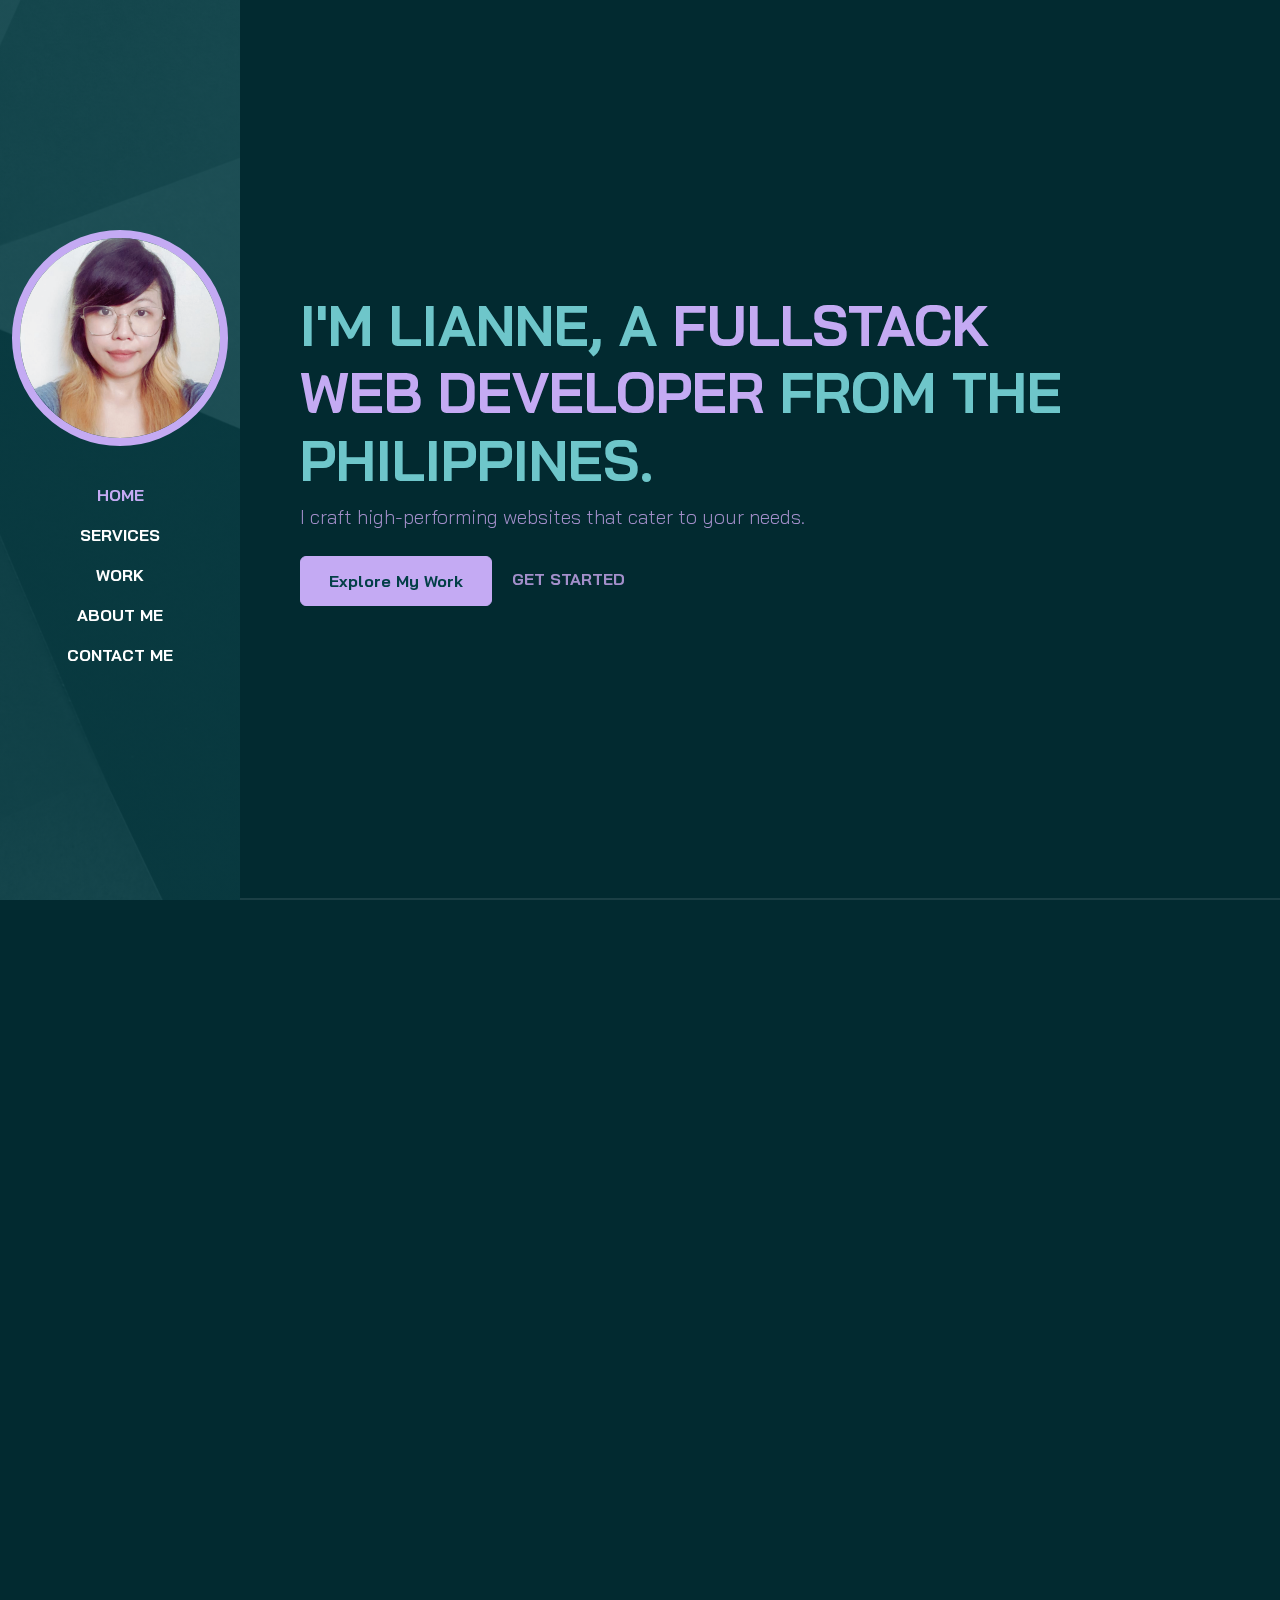
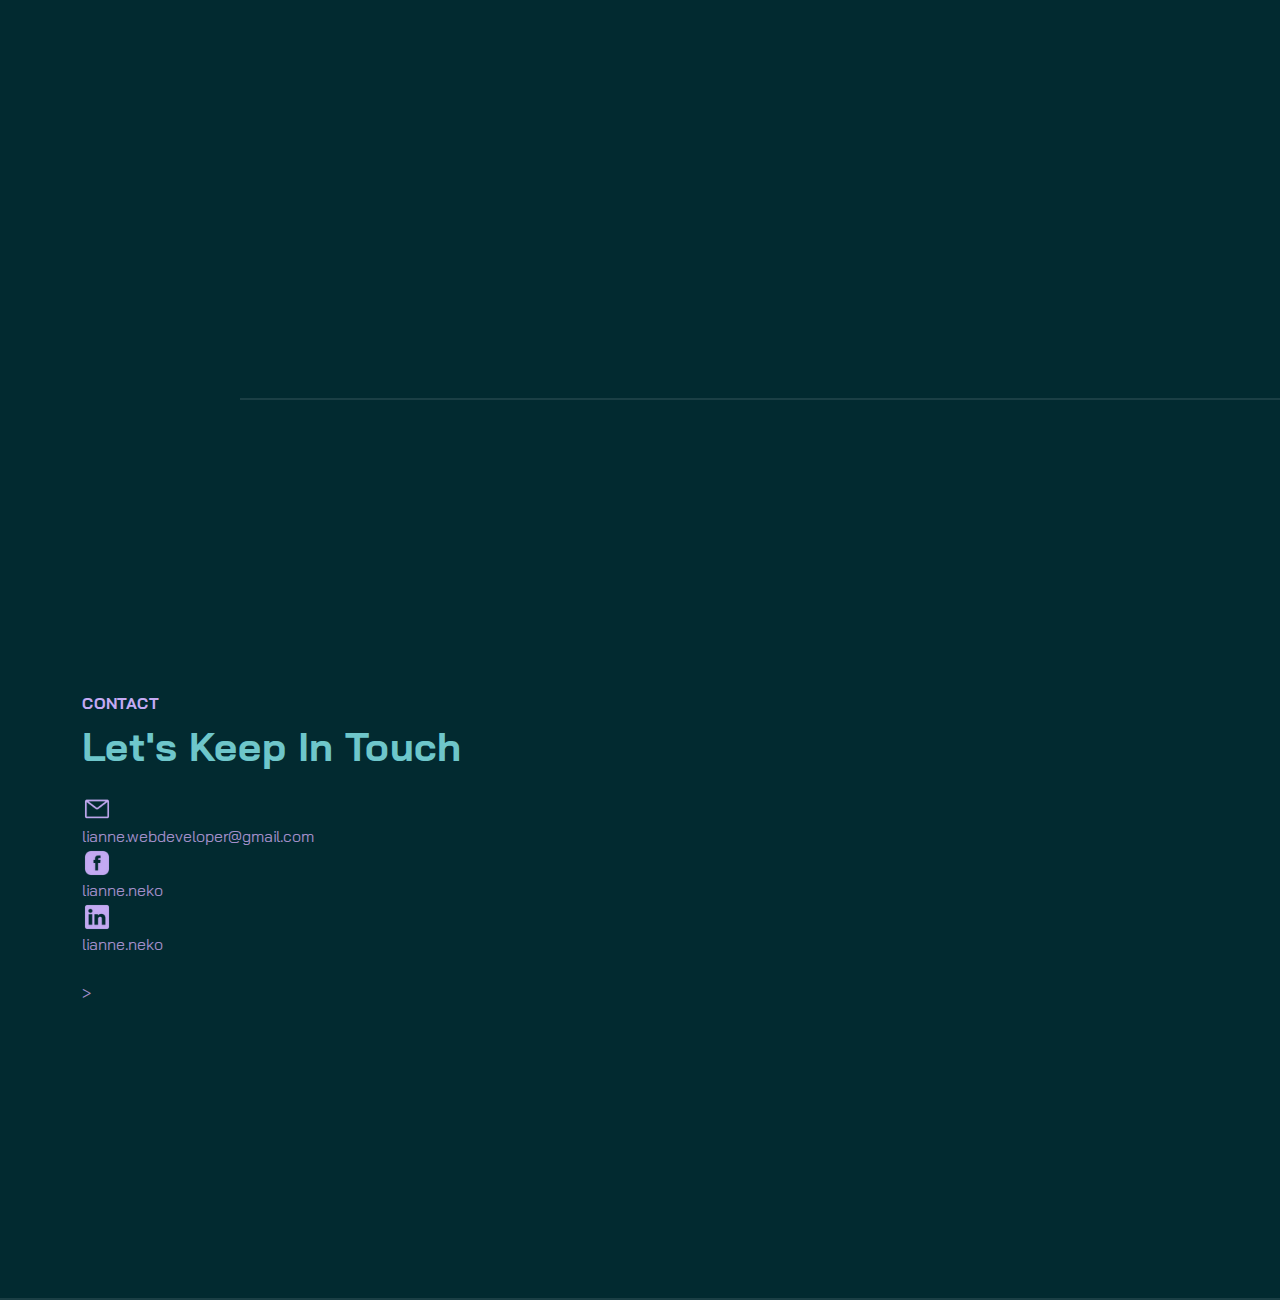
==== index.html @ a4b0ec3b "Contact Me Page" ====
<!DOCTYPE html>
<html lang="en">
<head>
    <meta charset="UTF-8">
    <meta http-equiv="X-UA-Compatible" content="IE=edge">
    <meta name="viewport" content="width=device-width, initial-scale=1.0">
    <title>Lianne - Full Stack Web Developer</title>
    <link rel="stylesheet" href="./assets/css/bootstrap.min.css">
    <link rel="stylesheet" href="./assets/css/aos.css">
    <link rel="stylesheet" href="./assets/css/line-awesome.min.css">
    <link rel="stylesheet" href="./assets/css/style.css">
</head>
<body data-bs-spy="scroll" data-bs-target=".navbar">
    
    <!-- NAVBAR -->
    <nav class="navbar navbar-expand-lg navbar-dark fixed-top">
        <div class="container flex-lg-column">
          <a class="navbar-brand mx-lg-auto mb-lg-4" href="#">
            <img src="./assets/images/logo.png" alt="Official logo" Width="250px" height="150px" class="d-block d-lg-none">
            <img src="./assets/images/lianne.png" class="d-none d-lg-block rounded-circle" alt="Lianne">
          </a>
          <button class="navbar-toggler" type="button" data-bs-toggle="collapse" data-bs-target="#navbarNav" aria-controls="navbarNav" aria-expanded="false" aria-label="Toggle navigation">
            <span class="navbar-toggler-icon"></span>
          </button>
          <div class="collapse navbar-collapse" id="navbarNav">
            <ul class="navbar-nav ms-auto flex-lg-column text-lg-center">
              <li class="nav-item">
                <a class="nav-link" href="#home">Home</a>
                </li>
              <li class="nav-item">
                <a class="nav-link" href="#services">Services</a>
                  </li>
              <li class="nav-item">
                <a class="nav-link" href="#work">Work</a>
                    </li>
              <li class="nav-item">
                <a class="nav-link" href="#about-me">About Me</a>
                    </li>
              <li class="nav-item">
                <a class="nav-link" href="#contact-me">Contact Me</a>
                      </li>
            </ul>
          </div>
        </div>
      </nav>
    <!-- //NAVBAR -->

    <!-- CONTENT WRAPPER -->
    <div id="content-wrapper">

      <!-- HOME -->
      <section id="home" class="full-height px-lg-5">
        <div class="container">
          <div class="row">
            <div class="col-lg-10">
                <h1 class="display-4 fw-bold" data-aos="fade-up">I'M LIANNE, A <span class="text-brand">FULLSTACK WEB DEVELOPER</span> FROM THE PHILIPPINES.</h1>
                <p class="lead mt-2 mb-4" data-aos="fade-up" data-aos-delay="300">I craft high-performing websites that cater to your needs.</p>
                <div data-aos="fade-up" data-aos-delay="600">
                  <a href="#work" class="btn btn-brand me-3">Explore My Work</a>
                <a href="#" class="link-custom">GET STARTED</a>
                </div>    
            </div>
          </div>
        </div>
      </section>
      <!-- //HOME -->

      <!-- SERVICES -->
      <section id="services" class="full-height px-lg-5">
        <div class="container">
          <div class="row pb-4" data-aos="fade-up">
            <div class="col-lg-8">
              <h6 class="text-brand">SERVICES</h6>
              <h1>Services That I Provide</h1>
            </div>
          </div>

          <div class="row gy-4">
              <div class="col-md-4" data-aos="fade-up">
                <div class="service p-4 bg-base rounded-4 shadow-effect">
                  <div class="iconbox rounded-4">
                    <i class="las la-pencil-ruler"></i>
                  </div>
                  <h5 class="mt-4 mb-2">Branding</h5>
                  <p>I help create a distinct and positive identity for your business to convert your target market to consumers.</p>
                  <a href="#" class="link-custom">Read More</a>
                </div>
              </div>

              <div class="col-md-4" data-aos="fade-up" data-aos-delay="300">
                <div class="service p-4 bg-base rounded-4 shadow-effect">
                  <div class="iconbox rounded-4">
                    <i class="las la-sitemap"></i>
                  </div>
                  <h5 class="mt-4 mb-2">Web Design</h5>
                  <p>I help create a distinct and positive identity for your business to convert your target market to consumers.</p>
                  <a href="#" class="link-custom">Read More</a>
                </div>
              </div>

              <div class="col-md-4" data-aos="fade-up" data-aos-delay="600">
                <div class="service p-4 bg-base rounded-4 shadow-effect">
                  <div class="iconbox rounded-4">
                    <i class="las la-laptop-code"></i>
                  </div>
                  <h5 class="mt-4 mb-2">Web Development</h5>
                  <p>I help create a distinct and positive identity for your business to convert your target market to consumers.</p>
                  <a href="#" class="link-custom">Read More</a>
                </div>
              </div>

          </div>

        </div>
      </section>
      <!-- //SERVICES -->

      <!-- WORK -->
      <section id="work" class="full-height px-lg-5">
        <div class="container">
            <div class="row pb-4" data-aos="fade-up">
              <div class="col-lg-8">
                <h6 class="text-brand">WORK</h6>
                <h1>Projects I've Worked On</h1>
              </div>
            </div>
            
            <div class="row gy-4">
              <div class="col-lg-6" data-aos="fade-up">
                <div class="card-custom rounded-4 bg-base shadow-effect">
                  <div class="card-custom-image rounded-4">
                    <img class="rounded-4 cafe-menu-page" src="./assets/images/project-1.png" alt="">
                  </div>
                  <div class="card-custom-content p-4">
                    <h4>Cafe Menu Page</h4>
                    <p>A simple and single page menu for a local cafe. This website is made using HTML and CSS.</p>
                    <a href="https://lianneneko.github.io/cafe-menu/" class="btn btn-brand me-3" target="_blank">Visit Website</a>
                  </div>
                </div>
              </div>
            </div>
        </div>
      </section>
      <!-- //WORK -->

      <!-- ABOUT ME -->
      <section id="about-me" class="full-height px-lg-5">
        <div class="container">
          <div class="row pb-4" data-aos="fade-up">
            <div class="col-lg-8">
              <h6 class="text-brand">ABOUT ME</h6>
              <h1 class="mb-4">What I Do</h1>
              <p class="lead mt-2 mb-4 what-i-do" data-aos="fade-up" data-aos-delay="300">Your website is the face of your business online. I am a creative designer and developer, who aims to work with businesses to give a lasting impression to their target consumers and create a worthwhile experience for their customers. I offer both design and development services so if you're looking for a developer to add to your team, I'd love to hear from you! </p>
              <div data-aos="fade-up" data-aos-delay="600">
              <a href="./assets/files/CV - Jillian Jannah Joie de Jiz.pdf" class="btn btn-brand me-3 mb-5" target="_blank">View My CV</a>
            </div>
            </div>
          </div>
        </div>
        </div>
      </section>
      <!-- //ABOUT ME -->

      <!-- CONTACT -->
      <section id="contact-me" class="full-height px-lg-5">
        <div class="container">
          <div class="row pb-4">
            <div class="col-lg-8">
              <h6 class="text-brand">CONTACT</h6>
              <h1 class="mb-4">Let's Keep In Touch</h1>
              <div>
              <img src="./assets/images/email-icon.png" class="contact-icon">
              <span>lianne.webdeveloper@gmail.com</span>
              </div>
              <div>
              <img src="./assets/images/facebook-icon.png" class="contact-icon">
              <span>lianne.neko</span>
              </div>
              <div>
              <img src="./assets/images/linkedin-icon.png" class="contact-icon">
              <span>lianne.neko</span>
              </div>
              </div>
          </div>>
              </section>
      <!-- //CONTACT -->

    <!-- //CONTENT WRAPPER -->

    <script src="./assets/js/bootstrap.bundle.min.js"></script>
    <script src="./assets/js/aos.js"></script>
    <script src="./assets/js/main.js"></script>
</body>
</html>
---- assets/css/line-awesome.min.css ----
.la,.lab,.lad,.lal,.lar,.las{-moz-osx-font-smoothing:grayscale;-webkit-font-smoothing:antialiased;display:inline-block;font-style:normal;font-variant:normal;text-rendering:auto;line-height:1}.la-lg{font-size:1.33333em;line-height:.75em;vertical-align:-.0667em}.la-xs{font-size:.75em}.la-sm{font-size:.875em}.la-1x{font-size:1em}.la-2x{font-size:2em}.la-3x{font-size:3em}.la-4x{font-size:4em}.la-5x{font-size:5em}.la-6x{font-size:6em}.la-7x{font-size:7em}.la-8x{font-size:8em}.la-9x{font-size:9em}.la-10x{font-size:10em}.la-fw{text-align:center;width:1.25em}.la-ul{list-style-type:none;margin-left:2.5em;padding-left:0}.la-ul>li{position:relative}.la-li{left:-2em;position:absolute;text-align:center;width:2em;line-height:inherit}.la-border{border:solid .08em #eee;border-radius:.1em;padding:.2em .25em .15em}.la-pull-left{float:left}.la-pull-right{float:right}.la.la-pull-left,.lab.la-pull-left,.lal.la-pull-left,.lar.la-pull-left,.las.la-pull-left{margin-right:.3em}.la.la-pull-right,.lab.la-pull-right,.lal.la-pull-right,.lar.la-pull-right,.las.la-pull-right{margin-left:.3em}.la-spin{-webkit-animation:la-spin 2s infinite linear;animation:la-spin 2s infinite linear}.la-pulse{-webkit-animation:la-spin 1s infinite steps(8);animation:la-spin 1s infinite steps(8)}@-webkit-keyframes la-spin{0%{-webkit-transform:rotate(0);transform:rotate(0)}100%{-webkit-transform:rotate(360deg);transform:rotate(360deg)}}@keyframes la-spin{0%{-webkit-transform:rotate(0);transform:rotate(0)}100%{-webkit-transform:rotate(360deg);transform:rotate(360deg)}}.la-rotate-90{-webkit-transform:rotate(90deg);transform:rotate(90deg)}.la-rotate-180{-webkit-transform:rotate(180deg);transform:rotate(180deg)}.la-rotate-270{-webkit-transform:rotate(270deg);transform:rotate(270deg)}.la-flip-horizontal{-webkit-transform:scale(-1,1);transform:scale(-1,1)}.la-flip-vertical{-webkit-transform:scale(1,-1);transform:scale(1,-1)}.la-flip-both,.la-flip-horizontal.la-flip-vertical{-webkit-transform:scale(-1,-1);transform:scale(-1,-1)}:root .la-flip-both,:root .la-flip-horizontal,:root .la-flip-vertical,:root .la-rotate-180,:root .la-rotate-270,:root .la-rotate-90{-webkit-filter:none;filter:none}.la-stack{display:inline-block;height:2em;line-height:2em;position:relative;vertical-align:middle;width:2.5em}.la-stack-1x,.la-stack-2x{left:0;position:absolute;text-align:center;width:100%}.la-stack-1x{line-height:inherit}.la-stack-2x{font-size:2em}.la-inverse{color:#fff}.la-500px:before{content:"\f26e"}.la-accessible-icon:before{content:"\f368"}.la-accusoft:before{content:"\f369"}.la-acquisitions-incorporated:before{content:"\f6af"}.la-ad:before{content:"\f641"}.la-address-book:before{content:"\f2b9"}.la-address-card:before{content:"\f2bb"}.la-adjust:before{content:"\f042"}.la-adn:before{content:"\f170"}.la-adobe:before{content:"\f778"}.la-adversal:before{content:"\f36a"}.la-affiliatetheme:before{content:"\f36b"}.la-air-freshener:before{content:"\f5d0"}.la-airbnb:before{content:"\f834"}.la-algolia:before{content:"\f36c"}.la-align-center:before{content:"\f037"}.la-align-justify:before{content:"\f039"}.la-align-left:before{content:"\f036"}.la-align-right:before{content:"\f038"}.la-alipay:before{content:"\f642"}.la-allergies:before{content:"\f461"}.la-amazon:before{content:"\f270"}.la-amazon-pay:before{content:"\f42c"}.la-ambulance:before{content:"\f0f9"}.la-american-sign-language-interpreting:before{content:"\f2a3"}.la-amilia:before{content:"\f36d"}.la-anchor:before{content:"\f13d"}.la-android:before{content:"\f17b"}.la-angellist:before{content:"\f209"}.la-angle-double-down:before{content:"\f103"}.la-angle-double-left:before{content:"\f100"}.la-angle-double-right:before{content:"\f101"}.la-angle-double-up:before{content:"\f102"}.la-angle-down:before{content:"\f107"}.la-angle-left:before{content:"\f104"}.la-angle-right:before{content:"\f105"}.la-angle-up:before{content:"\f106"}.la-angry:before{content:"\f556"}.la-angrycreative:before{content:"\f36e"}.la-angular:before{content:"\f420"}.la-ankh:before{content:"\f644"}.la-app-store:before{content:"\f36f"}.la-app-store-ios:before{content:"\f370"}.la-apper:before{content:"\f371"}.la-apple:before{content:"\f179"}.la-apple-alt:before{content:"\f5d1"}.la-apple-pay:before{content:"\f415"}.la-archive:before{content:"\f187"}.la-archway:before{content:"\f557"}.la-arrow-alt-circle-down:before{content:"\f358"}.la-arrow-alt-circle-left:before{content:"\f359"}.la-arrow-alt-circle-right:before{content:"\f35a"}.la-arrow-alt-circle-up:before{content:"\f35b"}.la-arrow-circle-down:before{content:"\f0ab"}.la-arrow-circle-left:before{content:"\f0a8"}.la-arrow-circle-right:before{content:"\f0a9"}.la-arrow-circle-up:before{content:"\f0aa"}.la-arrow-down:before{content:"\f063"}.la-arrow-left:before{content:"\f060"}.la-arrow-right:before{content:"\f061"}.la-arrow-up:before{content:"\f062"}.la-arrows-alt:before{content:"\f0b2"}.la-arrows-alt-h:before{content:"\f337"}.la-arrows-alt-v:before{content:"\f338"}.la-artstation:before{content:"\f77a"}.la-assistive-listening-systems:before{content:"\f2a2"}.la-asterisk:before{content:"\f069"}.la-asymmetrik:before{content:"\f372"}.la-at:before{content:"\f1fa"}.la-atlas:before{content:"\f558"}.la-atlassian:before{content:"\f77b"}.la-atom:before{content:"\f5d2"}.la-audible:before{content:"\f373"}.la-audio-description:before{content:"\f29e"}.la-autoprefixer:before{content:"\f41c"}.la-avianex:before{content:"\f374"}.la-aviato:before{content:"\f421"}.la-award:before{content:"\f559"}.la-aws:before{content:"\f375"}.la-baby:before{content:"\f77c"}.la-baby-carriage:before{content:"\f77d"}.la-backspace:before{content:"\f55a"}.la-backward:before{content:"\f04a"}.la-bacon:before{content:"\f7e5"}.la-balance-scale:before{content:"\f24e"}.la-balance-scale-left:before{content:"\f515"}.la-balance-scale-right:before{content:"\f516"}.la-ban:before{content:"\f05e"}.la-band-aid:before{content:"\f462"}.la-bandcamp:before{content:"\f2d5"}.la-barcode:before{content:"\f02a"}.la-bars:before{content:"\f0c9"}.la-baseball-ball:before{content:"\f433"}.la-basketball-ball:before{content:"\f434"}.la-bath:before{content:"\f2cd"}.la-battery-empty:before{content:"\f244"}.la-battery-full:before{content:"\f240"}.la-battery-half:before{content:"\f242"}.la-battery-quarter:before{content:"\f243"}.la-battery-three-quarters:before{content:"\f241"}.la-battle-net:before{content:"\f835"}.la-bed:before{content:"\f236"}.la-beer:before{content:"\f0fc"}.la-behance:before{content:"\f1b4"}.la-behance-square:before{content:"\f1b5"}.la-bell:before{content:"\f0f3"}.la-bell-slash:before{content:"\f1f6"}.la-bezier-curve:before{content:"\f55b"}.la-bible:before{content:"\f647"}.la-bicycle:before{content:"\f206"}.la-biking:before{content:"\f84a"}.la-bimobject:before{content:"\f378"}.la-binoculars:before{content:"\f1e5"}.la-biohazard:before{content:"\f780"}.la-birthday-cake:before{content:"\f1fd"}.la-bitbucket:before{content:"\f171"}.la-bitcoin:before{content:"\f379"}.la-bity:before{content:"\f37a"}.la-black-tie:before{content:"\f27e"}.la-blackberry:before{content:"\f37b"}.la-blender:before{content:"\f517"}.la-blender-phone:before{content:"\f6b6"}.la-blind:before{content:"\f29d"}.la-blog:before{content:"\f781"}.la-blogger:before{content:"\f37c"}.la-blogger-b:before{content:"\f37d"}.la-bluetooth:before{content:"\f293"}.la-bluetooth-b:before{content:"\f294"}.la-bold:before{content:"\f032"}.la-bolt:before{content:"\f0e7"}.la-bomb:before{content:"\f1e2"}.la-bone:before{content:"\f5d7"}.la-bong:before{content:"\f55c"}.la-book:before{content:"\f02d"}.la-book-dead:before{content:"\f6b7"}.la-book-medical:before{content:"\f7e6"}.la-book-open:before{content:"\f518"}.la-book-reader:before{content:"\f5da"}.la-bookmark:before{content:"\f02e"}.la-bootstrap:before{content:"\f836"}.la-border-all:before{content:"\f84c"}.la-border-none:before{content:"\f850"}.la-border-style:before{content:"\f853"}.la-bowling-ball:before{content:"\f436"}.la-box:before{content:"\f466"}.la-box-open:before{content:"\f49e"}.la-boxes:before{content:"\f468"}.la-braille:before{content:"\f2a1"}.la-brain:before{content:"\f5dc"}.la-bread-slice:before{content:"\f7ec"}.la-briefcase:before{content:"\f0b1"}.la-briefcase-medical:before{content:"\f469"}.la-broadcast-tower:before{content:"\f519"}.la-broom:before{content:"\f51a"}.la-brush:before{content:"\f55d"}.la-btc:before{content:"\f15a"}.la-buffer:before{content:"\f837"}.la-bug:before{content:"\f188"}.la-building:before{content:"\f1ad"}.la-bullhorn:before{content:"\f0a1"}.la-bullseye:before{content:"\f140"}.la-burn:before{content:"\f46a"}.la-buromobelexperte:before{content:"\f37f"}.la-bus:before{content:"\f207"}.la-bus-alt:before{content:"\f55e"}.la-business-time:before{content:"\f64a"}.la-buy-n-large:before{content:"\f8a6"}.la-buysellads:before{content:"\f20d"}.la-calculator:before{content:"\f1ec"}.la-calendar:before{content:"\f133"}.la-calendar-alt:before{content:"\f073"}.la-calendar-check:before{content:"\f274"}.la-calendar-day:before{content:"\f783"}.la-calendar-minus:before{content:"\f272"}.la-calendar-plus:before{content:"\f271"}.la-calendar-times:before{content:"\f273"}.la-calendar-week:before{content:"\f784"}.la-camera:before{content:"\f030"}.la-camera-retro:before{content:"\f083"}.la-campground:before{content:"\f6bb"}.la-canadian-maple-leaf:before{content:"\f785"}.la-candy-cane:before{content:"\f786"}.la-cannabis:before{content:"\f55f"}.la-capsules:before{content:"\f46b"}.la-car:before{content:"\f1b9"}.la-car-alt:before{content:"\f5de"}.la-car-battery:before{content:"\f5df"}.la-car-crash:before{content:"\f5e1"}.la-car-side:before{content:"\f5e4"}.la-caret-down:before{content:"\f0d7"}.la-caret-left:before{content:"\f0d9"}.la-caret-right:before{content:"\f0da"}.la-caret-square-down:before{content:"\f150"}.la-caret-square-left:before{content:"\f191"}.la-caret-square-right:before{content:"\f152"}.la-caret-square-up:before{content:"\f151"}.la-caret-up:before{content:"\f0d8"}.la-carrot:before{content:"\f787"}.la-cart-arrow-down:before{content:"\f218"}.la-cart-plus:before{content:"\f217"}.la-cash-register:before{content:"\f788"}.la-cat:before{content:"\f6be"}.la-cc-amazon-pay:before{content:"\f42d"}.la-cc-amex:before{content:"\f1f3"}.la-cc-apple-pay:before{content:"\f416"}.la-cc-diners-club:before{content:"\f24c"}.la-cc-discover:before{content:"\f1f2"}.la-cc-jcb:before{content:"\f24b"}.la-cc-mastercard:before{content:"\f1f1"}.la-cc-paypal:before{content:"\f1f4"}.la-cc-stripe:before{content:"\f1f5"}.la-cc-visa:before{content:"\f1f0"}.la-centercode:before{content:"\f380"}.la-centos:before{content:"\f789"}.la-certificate:before{content:"\f0a3"}.la-chair:before{content:"\f6c0"}.la-chalkboard:before{content:"\f51b"}.la-chalkboard-teacher:before{content:"\f51c"}.la-charging-station:before{content:"\f5e7"}.la-chart-area:before{content:"\f1fe"}.la-chart-bar:before{content:"\f080"}.la-chart-line:before{content:"\f201"}.la-chart-pie:before{content:"\f200"}.la-check:before{content:"\f00c"}.la-check-circle:before{content:"\f058"}.la-check-double:before{content:"\f560"}.la-check-square:before{content:"\f14a"}.la-cheese:before{content:"\f7ef"}.la-chess:before{content:"\f439"}.la-chess-bishop:before{content:"\f43a"}.la-chess-board:before{content:"\f43c"}.la-chess-king:before{content:"\f43f"}.la-chess-knight:before{content:"\f441"}.la-chess-pawn:before{content:"\f443"}.la-chess-queen:before{content:"\f445"}.la-chess-rook:before{content:"\f447"}.la-chevron-circle-down:before{content:"\f13a"}.la-chevron-circle-left:before{content:"\f137"}.la-chevron-circle-right:before{content:"\f138"}.la-chevron-circle-up:before{content:"\f139"}.la-chevron-down:before{content:"\f078"}.la-chevron-left:before{content:"\f053"}.la-chevron-right:before{content:"\f054"}.la-chevron-up:before{content:"\f077"}.la-child:before{content:"\f1ae"}.la-chrome:before{content:"\f268"}.la-chromecast:before{content:"\f838"}.la-church:before{content:"\f51d"}.la-circle:before{content:"\f111"}.la-circle-notch:before{content:"\f1ce"}.la-city:before{content:"\f64f"}.la-clinic-medical:before{content:"\f7f2"}.la-clipboard:before{content:"\f328"}.la-clipboard-check:before{content:"\f46c"}.la-clipboard-list:before{content:"\f46d"}.la-clock:before{content:"\f017"}.la-clone:before{content:"\f24d"}.la-closed-captioning:before{content:"\f20a"}.la-cloud:before{content:"\f0c2"}.la-cloud-download-alt:before{content:"\f381"}.la-cloud-meatball:before{content:"\f73b"}.la-cloud-moon:before{content:"\f6c3"}.la-cloud-moon-rain:before{content:"\f73c"}.la-cloud-rain:before{content:"\f73d"}.la-cloud-showers-heavy:before{content:"\f740"}.la-cloud-sun:before{content:"\f6c4"}.la-cloud-sun-rain:before{content:"\f743"}.la-cloud-upload-alt:before{content:"\f382"}.la-cloudscale:before{content:"\f383"}.la-cloudsmith:before{content:"\f384"}.la-cloudversify:before{content:"\f385"}.la-cocktail:before{content:"\f561"}.la-code:before{content:"\f121"}.la-code-branch:before{content:"\f126"}.la-codepen:before{content:"\f1cb"}.la-codiepie:before{content:"\f284"}.la-coffee:before{content:"\f0f4"}.la-cog:before{content:"\f013"}.la-cogs:before{content:"\f085"}.la-coins:before{content:"\f51e"}.la-columns:before{content:"\f0db"}.la-comment:before{content:"\f075"}.la-comment-alt:before{content:"\f27a"}.la-comment-dollar:before{content:"\f651"}.la-comment-dots:before{content:"\f4ad"}.la-comment-medical:before{content:"\f7f5"}.la-comment-slash:before{content:"\f4b3"}.la-comments:before{content:"\f086"}.la-comments-dollar:before{content:"\f653"}.la-compact-disc:before{content:"\f51f"}.la-compass:before{content:"\f14e"}.la-compress:before{content:"\f066"}.la-compress-arrows-alt:before{content:"\f78c"}.la-concierge-bell:before{content:"\f562"}.la-confluence:before{content:"\f78d"}.la-connectdevelop:before{content:"\f20e"}.la-contao:before{content:"\f26d"}.la-cookie:before{content:"\f563"}.la-cookie-bite:before{content:"\f564"}.la-copy:before{content:"\f0c5"}.la-copyright:before{content:"\f1f9"}.la-cotton-bureau:before{content:"\f89e"}.la-couch:before{content:"\f4b8"}.la-cpanel:before{content:"\f388"}.la-creative-commons:before{content:"\f25e"}.la-creative-commons-by:before{content:"\f4e7"}.la-creative-commons-nc:before{content:"\f4e8"}.la-creative-commons-nc-eu:before{content:"\f4e9"}.la-creative-commons-nc-jp:before{content:"\f4ea"}.la-creative-commons-nd:before{content:"\f4eb"}.la-creative-commons-pd:before{content:"\f4ec"}.la-creative-commons-pd-alt:before{content:"\f4ed"}.la-creative-commons-remix:before{content:"\f4ee"}.la-creative-commons-sa:before{content:"\f4ef"}.la-creative-commons-sampling:before{content:"\f4f0"}.la-creative-commons-sampling-plus:before{content:"\f4f1"}.la-creative-commons-share:before{content:"\f4f2"}.la-creative-commons-zero:before{content:"\f4f3"}.la-credit-card:before{content:"\f09d"}.la-critical-role:before{content:"\f6c9"}.la-crop:before{content:"\f125"}.la-crop-alt:before{content:"\f565"}.la-cross:before{content:"\f654"}.la-crosshairs:before{content:"\f05b"}.la-crow:before{content:"\f520"}.la-crown:before{content:"\f521"}.la-crutch:before{content:"\f7f7"}.la-css3:before{content:"\f13c"}.la-css3-alt:before{content:"\f38b"}.la-cube:before{content:"\f1b2"}.la-cubes:before{content:"\f1b3"}.la-cut:before{content:"\f0c4"}.la-cuttlefish:before{content:"\f38c"}.la-d-and-d:before{content:"\f38d"}.la-d-and-d-beyond:before{content:"\f6ca"}.la-dashcube:before{content:"\f210"}.la-database:before{content:"\f1c0"}.la-deaf:before{content:"\f2a4"}.la-delicious:before{content:"\f1a5"}.la-democrat:before{content:"\f747"}.la-deploydog:before{content:"\f38e"}.la-deskpro:before{content:"\f38f"}.la-desktop:before{content:"\f108"}.la-dev:before{content:"\f6cc"}.la-deviantart:before{content:"\f1bd"}.la-dharmachakra:before{content:"\f655"}.la-dhl:before{content:"\f790"}.la-diagnoses:before{content:"\f470"}.la-diaspora:before{content:"\f791"}.la-dice:before{content:"\f522"}.la-dice-d20:before{content:"\f6cf"}.la-dice-d6:before{content:"\f6d1"}.la-dice-five:before{content:"\f523"}.la-dice-four:before{content:"\f524"}.la-dice-one:before{content:"\f525"}.la-dice-six:before{content:"\f526"}.la-dice-three:before{content:"\f527"}.la-dice-two:before{content:"\f528"}.la-digg:before{content:"\f1a6"}.la-digital-ocean:before{content:"\f391"}.la-digital-tachograph:before{content:"\f566"}.la-directions:before{content:"\f5eb"}.la-discord:before{content:"\f392"}.la-discourse:before{content:"\f393"}.la-divide:before{content:"\f529"}.la-dizzy:before{content:"\f567"}.la-dna:before{content:"\f471"}.la-dochub:before{content:"\f394"}.la-docker:before{content:"\f395"}.la-dog:before{content:"\f6d3"}.la-dollar-sign:before{content:"\f155"}.la-dolly:before{content:"\f472"}.la-dolly-flatbed:before{content:"\f474"}.la-donate:before{content:"\f4b9"}.la-door-closed:before{content:"\f52a"}.la-door-open:before{content:"\f52b"}.la-dot-circle:before{content:"\f192"}.la-dove:before{content:"\f4ba"}.la-download:before{content:"\f019"}.la-draft2digital:before{content:"\f396"}.la-drafting-compass:before{content:"\f568"}.la-dragon:before{content:"\f6d5"}.la-draw-polygon:before{content:"\f5ee"}.la-dribbble:before{content:"\f17d"}.la-dribbble-square:before{content:"\f397"}.la-dropbox:before{content:"\f16b"}.la-drum:before{content:"\f569"}.la-drum-steelpan:before{content:"\f56a"}.la-drumstick-bite:before{content:"\f6d7"}.la-drupal:before{content:"\f1a9"}.la-dumbbell:before{content:"\f44b"}.la-dumpster:before{content:"\f793"}.la-dumpster-fire:before{content:"\f794"}.la-dungeon:before{content:"\f6d9"}.la-dyalog:before{content:"\f399"}.la-earlybirds:before{content:"\f39a"}.la-ebay:before{content:"\f4f4"}.la-edge:before{content:"\f282"}.la-edit:before{content:"\f044"}.la-egg:before{content:"\f7fb"}.la-eject:before{content:"\f052"}.la-elementor:before{content:"\f430"}.la-ellipsis-h:before{content:"\f141"}.la-ellipsis-v:before{content:"\f142"}.la-ello:before{content:"\f5f1"}.la-ember:before{content:"\f423"}.la-empire:before{content:"\f1d1"}.la-envelope:before{content:"\f0e0"}.la-envelope-open:before{content:"\f2b6"}.la-envelope-open-text:before{content:"\f658"}.la-envelope-square:before{content:"\f199"}.la-envira:before{content:"\f299"}.la-equals:before{content:"\f52c"}.la-eraser:before{content:"\f12d"}.la-erlang:before{content:"\f39d"}.la-ethereum:before{content:"\f42e"}.la-ethernet:before{content:"\f796"}.la-etsy:before{content:"\f2d7"}.la-euro-sign:before{content:"\f153"}.la-evernote:before{content:"\f839"}.la-exchange-alt:before{content:"\f362"}.la-exclamation:before{content:"\f12a"}.la-exclamation-circle:before{content:"\f06a"}.la-exclamation-triangle:before{content:"\f071"}.la-expand:before{content:"\f065"}.la-expand-arrows-alt:before{content:"\f31e"}.la-expeditedssl:before{content:"\f23e"}.la-external-link-alt:before{content:"\f35d"}.la-external-link-square-alt:before{content:"\f360"}.la-eye:before{content:"\f06e"}.la-eye-dropper:before{content:"\f1fb"}.la-eye-slash:before{content:"\f070"}.la-facebook:before{content:"\f09a"}.la-facebook-f:before{content:"\f39e"}.la-facebook-messenger:before{content:"\f39f"}.la-facebook-square:before{content:"\f082"}.la-fan:before{content:"\f863"}.la-fantasy-flight-games:before{content:"\f6dc"}.la-fast-backward:before{content:"\f049"}.la-fast-forward:before{content:"\f050"}.la-fax:before{content:"\f1ac"}.la-feather:before{content:"\f52d"}.la-feather-alt:before{content:"\f56b"}.la-fedex:before{content:"\f797"}.la-fedora:before{content:"\f798"}.la-female:before{content:"\f182"}.la-fighter-jet:before{content:"\f0fb"}.la-figma:before{content:"\f799"}.la-file:before{content:"\f15b"}.la-file-alt:before{content:"\f15c"}.la-file-archive:before{content:"\f1c6"}.la-file-audio:before{content:"\f1c7"}.la-file-code:before{content:"\f1c9"}.la-file-contract:before{content:"\f56c"}.la-file-csv:before{content:"\f6dd"}.la-file-download:before{content:"\f56d"}.la-file-excel:before{content:"\f1c3"}.la-file-export:before{content:"\f56e"}.la-file-image:before{content:"\f1c5"}.la-file-import:before{content:"\f56f"}.la-file-invoice:before{content:"\f570"}.la-file-invoice-dollar:before{content:"\f571"}.la-file-medical:before{content:"\f477"}.la-file-medical-alt:before{content:"\f478"}.la-file-pdf:before{content:"\f1c1"}.la-file-powerpoint:before{content:"\f1c4"}.la-file-prescription:before{content:"\f572"}.la-file-signature:before{content:"\f573"}.la-file-upload:before{content:"\f574"}.la-file-video:before{content:"\f1c8"}.la-file-word:before{content:"\f1c2"}.la-fill:before{content:"\f575"}.la-fill-drip:before{content:"\f576"}.la-film:before{content:"\f008"}.la-filter:before{content:"\f0b0"}.la-fingerprint:before{content:"\f577"}.la-fire:before{content:"\f06d"}.la-fire-alt:before{content:"\f7e4"}.la-fire-extinguisher:before{content:"\f134"}.la-firefox:before{content:"\f269"}.la-first-aid:before{content:"\f479"}.la-first-order:before{content:"\f2b0"}.la-first-order-alt:before{content:"\f50a"}.la-firstdraft:before{content:"\f3a1"}.la-fish:before{content:"\f578"}.la-fist-raised:before{content:"\f6de"}.la-flag:before{content:"\f024"}.la-flag-checkered:before{content:"\f11e"}.la-flag-usa:before{content:"\f74d"}.la-flask:before{content:"\f0c3"}.la-flickr:before{content:"\f16e"}.la-flipboard:before{content:"\f44d"}.la-flushed:before{content:"\f579"}.la-fly:before{content:"\f417"}.la-folder:before{content:"\f07b"}.la-folder-minus:before{content:"\f65d"}.la-folder-open:before{content:"\f07c"}.la-folder-plus:before{content:"\f65e"}.la-font:before{content:"\f031"}.la-font-awesome:before{content:"\f2b4"}.la-font-awesome-alt:before{content:"\f35c"}.la-font-awesome-flag:before{content:"\f425"}.la-font-awesome-logo-full:before{content:"\f4e6"}.la-fonticons:before{content:"\f280"}.la-fonticons-fi:before{content:"\f3a2"}.la-football-ball:before{content:"\f44e"}.la-fort-awesome:before{content:"\f286"}.la-fort-awesome-alt:before{content:"\f3a3"}.la-forumbee:before{content:"\f211"}.la-forward:before{content:"\f04e"}.la-foursquare:before{content:"\f180"}.la-free-code-camp:before{content:"\f2c5"}.la-freebsd:before{content:"\f3a4"}.la-frog:before{content:"\f52e"}.la-frown:before{content:"\f119"}.la-frown-open:before{content:"\f57a"}.la-fulcrum:before{content:"\f50b"}.la-funnel-dollar:before{content:"\f662"}.la-futbol:before{content:"\f1e3"}.la-galactic-republic:before{content:"\f50c"}.la-galactic-senate:before{content:"\f50d"}.la-gamepad:before{content:"\f11b"}.la-gas-pump:before{content:"\f52f"}.la-gavel:before{content:"\f0e3"}.la-gem:before{content:"\f3a5"}.la-genderless:before{content:"\f22d"}.la-get-pocket:before{content:"\f265"}.la-gg:before{content:"\f260"}.la-gg-circle:before{content:"\f261"}.la-ghost:before{content:"\f6e2"}.la-gift:before{content:"\f06b"}.la-gifts:before{content:"\f79c"}.la-git:before{content:"\f1d3"}.la-git-alt:before{content:"\f841"}.la-git-square:before{content:"\f1d2"}.la-github:before{content:"\f09b"}.la-github-alt:before{content:"\f113"}.la-github-square:before{content:"\f092"}.la-gitkraken:before{content:"\f3a6"}.la-gitlab:before{content:"\f296"}.la-gitter:before{content:"\f426"}.la-glass-cheers:before{content:"\f79f"}.la-glass-martini:before{content:"\f000"}.la-glass-martini-alt:before{content:"\f57b"}.la-glass-whiskey:before{content:"\f7a0"}.la-glasses:before{content:"\f530"}.la-glide:before{content:"\f2a5"}.la-glide-g:before{content:"\f2a6"}.la-globe:before{content:"\f0ac"}.la-globe-africa:before{content:"\f57c"}.la-globe-americas:before{content:"\f57d"}.la-globe-asia:before{content:"\f57e"}.la-globe-europe:before{content:"\f7a2"}.la-gofore:before{content:"\f3a7"}.la-golf-ball:before{content:"\f450"}.la-goodreads:before{content:"\f3a8"}.la-goodreads-g:before{content:"\f3a9"}.la-google:before{content:"\f1a0"}.la-google-drive:before{content:"\f3aa"}.la-google-play:before{content:"\f3ab"}.la-google-plus:before{content:"\f2b3"}.la-google-plus-g:before{content:"\f0d5"}.la-google-plus-square:before{content:"\f0d4"}.la-google-wallet:before{content:"\f1ee"}.la-gopuram:before{content:"\f664"}.la-graduation-cap:before{content:"\f19d"}.la-gratipay:before{content:"\f184"}.la-grav:before{content:"\f2d6"}.la-greater-than:before{content:"\f531"}.la-greater-than-equal:before{content:"\f532"}.la-grimace:before{content:"\f57f"}.la-grin:before{content:"\f580"}.la-grin-alt:before{content:"\f581"}.la-grin-beam:before{content:"\f582"}.la-grin-beam-sweat:before{content:"\f583"}.la-grin-hearts:before{content:"\f584"}.la-grin-squint:before{content:"\f585"}.la-grin-squint-tears:before{content:"\f586"}.la-grin-stars:before{content:"\f587"}.la-grin-tears:before{content:"\f588"}.la-grin-tongue:before{content:"\f589"}.la-grin-tongue-squint:before{content:"\f58a"}.la-grin-tongue-wink:before{content:"\f58b"}.la-grin-wink:before{content:"\f58c"}.la-grip-horizontal:before{content:"\f58d"}.la-grip-lines:before{content:"\f7a4"}.la-grip-lines-vertical:before{content:"\f7a5"}.la-grip-vertical:before{content:"\f58e"}.la-gripfire:before{content:"\f3ac"}.la-grunt:before{content:"\f3ad"}.la-guitar:before{content:"\f7a6"}.la-gulp:before{content:"\f3ae"}.la-h-square:before{content:"\f0fd"}.la-hacker-news:before{content:"\f1d4"}.la-hacker-news-square:before{content:"\f3af"}.la-hackerrank:before{content:"\f5f7"}.la-hamburger:before{content:"\f805"}.la-hammer:before{content:"\f6e3"}.la-hamsa:before{content:"\f665"}.la-hand-holding:before{content:"\f4bd"}.la-hand-holding-heart:before{content:"\f4be"}.la-hand-holding-usd:before{content:"\f4c0"}.la-hand-lizard:before{content:"\f258"}.la-hand-middle-finger:before{content:"\f806"}.la-hand-paper:before{content:"\f256"}.la-hand-peace:before{content:"\f25b"}.la-hand-point-down:before{content:"\f0a7"}.la-hand-point-left:before{content:"\f0a5"}.la-hand-point-right:before{content:"\f0a4"}.la-hand-point-up:before{content:"\f0a6"}.la-hand-pointer:before{content:"\f25a"}.la-hand-rock:before{content:"\f255"}.la-hand-scissors:before{content:"\f257"}.la-hand-spock:before{content:"\f259"}.la-hands:before{content:"\f4c2"}.la-hands-helping:before{content:"\f4c4"}.la-handshake:before{content:"\f2b5"}.la-hanukiah:before{content:"\f6e6"}.la-hard-hat:before{content:"\f807"}.la-hashtag:before{content:"\f292"}.la-hat-cowboy:before{content:"\f8c0"}.la-hat-cowboy-side:before{content:"\f8c1"}.la-hat-wizard:before{content:"\f6e8"}.la-haykal:before{content:"\f666"}.la-hdd:before{content:"\f0a0"}.la-heading:before{content:"\f1dc"}.la-headphones:before{content:"\f025"}.la-headphones-alt:before{content:"\f58f"}.la-headset:before{content:"\f590"}.la-heart:before{content:"\f004"}.la-heart-broken:before{content:"\f7a9"}.la-heartbeat:before{content:"\f21e"}.la-helicopter:before{content:"\f533"}.la-highlighter:before{content:"\f591"}.la-hiking:before{content:"\f6ec"}.la-hippo:before{content:"\f6ed"}.la-hips:before{content:"\f452"}.la-hire-a-helper:before{content:"\f3b0"}.la-history:before{content:"\f1da"}.la-hockey-puck:before{content:"\f453"}.la-holly-berry:before{content:"\f7aa"}.la-home:before{content:"\f015"}.la-hooli:before{content:"\f427"}.la-hornbill:before{content:"\f592"}.la-horse:before{content:"\f6f0"}.la-horse-head:before{content:"\f7ab"}.la-hospital:before{content:"\f0f8"}.la-hospital-alt:before{content:"\f47d"}.la-hospital-symbol:before{content:"\f47e"}.la-hot-tub:before{content:"\f593"}.la-hotdog:before{content:"\f80f"}.la-hotel:before{content:"\f594"}.la-hotjar:before{content:"\f3b1"}.la-hourglass:before{content:"\f254"}.la-hourglass-end:before{content:"\f253"}.la-hourglass-half:before{content:"\f252"}.la-hourglass-start:before{content:"\f251"}.la-house-damage:before{content:"\f6f1"}.la-houzz:before{content:"\f27c"}.la-hryvnia:before{content:"\f6f2"}.la-html5:before{content:"\f13b"}.la-hubspot:before{content:"\f3b2"}.la-i-cursor:before{content:"\f246"}.la-ice-cream:before{content:"\f810"}.la-icicles:before{content:"\f7ad"}.la-icons:before{content:"\f86d"}.la-id-badge:before{content:"\f2c1"}.la-id-card:before{content:"\f2c2"}.la-id-card-alt:before{content:"\f47f"}.la-igloo:before{content:"\f7ae"}.la-image:before{content:"\f03e"}.la-images:before{content:"\f302"}.la-imdb:before{content:"\f2d8"}.la-inbox:before{content:"\f01c"}.la-indent:before{content:"\f03c"}.la-industry:before{content:"\f275"}.la-infinity:before{content:"\f534"}.la-info:before{content:"\f129"}.la-info-circle:before{content:"\f05a"}.la-instagram:before{content:"\f16d"}.la-intercom:before{content:"\f7af"}.la-internet-explorer:before{content:"\f26b"}.la-invision:before{content:"\f7b0"}.la-ioxhost:before{content:"\f208"}.la-italic:before{content:"\f033"}.la-itch-io:before{content:"\f83a"}.la-itunes:before{content:"\f3b4"}.la-itunes-note:before{content:"\f3b5"}.la-java:before{content:"\f4e4"}.la-jedi:before{content:"\f669"}.la-jedi-order:before{content:"\f50e"}.la-jenkins:before{content:"\f3b6"}.la-jira:before{content:"\f7b1"}.la-joget:before{content:"\f3b7"}.la-joint:before{content:"\f595"}.la-joomla:before{content:"\f1aa"}.la-journal-whills:before{content:"\f66a"}.la-js:before{content:"\f3b8"}.la-js-square:before{content:"\f3b9"}.la-jsfiddle:before{content:"\f1cc"}.la-kaaba:before{content:"\f66b"}.la-kaggle:before{content:"\f5fa"}.la-key:before{content:"\f084"}.la-keybase:before{content:"\f4f5"}.la-keyboard:before{content:"\f11c"}.la-keycdn:before{content:"\f3ba"}.la-khanda:before{content:"\f66d"}.la-kickstarter:before{content:"\f3bb"}.la-kickstarter-k:before{content:"\f3bc"}.la-kiss:before{content:"\f596"}.la-kiss-beam:before{content:"\f597"}.la-kiss-wink-heart:before{content:"\f598"}.la-kiwi-bird:before{content:"\f535"}.la-korvue:before{content:"\f42f"}.la-landmark:before{content:"\f66f"}.la-language:before{content:"\f1ab"}.la-laptop:before{content:"\f109"}.la-laptop-code:before{content:"\f5fc"}.la-laptop-medical:before{content:"\f812"}.la-laravel:before{content:"\f3bd"}.la-lastfm:before{content:"\f202"}.la-lastfm-square:before{content:"\f203"}.la-laugh:before{content:"\f599"}.la-laugh-beam:before{content:"\f59a"}.la-laugh-squint:before{content:"\f59b"}.la-laugh-wink:before{content:"\f59c"}.la-layer-group:before{content:"\f5fd"}.la-leaf:before{content:"\f06c"}.la-leanpub:before{content:"\f212"}.la-lemon:before{content:"\f094"}.la-less:before{content:"\f41d"}.la-less-than:before{content:"\f536"}.la-less-than-equal:before{content:"\f537"}.la-level-down-alt:before{content:"\f3be"}.la-level-up-alt:before{content:"\f3bf"}.la-life-ring:before{content:"\f1cd"}.la-lightbulb:before{content:"\f0eb"}.la-line:before{content:"\f3c0"}.la-link:before{content:"\f0c1"}.la-linkedin:before{content:"\f08c"}.la-linkedin-in:before{content:"\f0e1"}.la-linode:before{content:"\f2b8"}.la-linux:before{content:"\f17c"}.la-lira-sign:before{content:"\f195"}.la-list:before{content:"\f03a"}.la-list-alt:before{content:"\f022"}.la-list-ol:before{content:"\f0cb"}.la-list-ul:before{content:"\f0ca"}.la-location-arrow:before{content:"\f124"}.la-lock:before{content:"\f023"}.la-lock-open:before{content:"\f3c1"}.la-long-arrow-alt-down:before{content:"\f309"}.la-long-arrow-alt-left:before{content:"\f30a"}.la-long-arrow-alt-right:before{content:"\f30b"}.la-long-arrow-alt-up:before{content:"\f30c"}.la-low-vision:before{content:"\f2a8"}.la-luggage-cart:before{content:"\f59d"}.la-lyft:before{content:"\f3c3"}.la-magento:before{content:"\f3c4"}.la-magic:before{content:"\f0d0"}.la-magnet:before{content:"\f076"}.la-mail-bulk:before{content:"\f674"}.la-mailchimp:before{content:"\f59e"}.la-male:before{content:"\f183"}.la-mandalorian:before{content:"\f50f"}.la-map:before{content:"\f279"}.la-map-marked:before{content:"\f59f"}.la-map-marked-alt:before{content:"\f5a0"}.la-map-marker:before{content:"\f041"}.la-map-marker-alt:before{content:"\f3c5"}.la-map-pin:before{content:"\f276"}.la-map-signs:before{content:"\f277"}.la-markdown:before{content:"\f60f"}.la-marker:before{content:"\f5a1"}.la-mars:before{content:"\f222"}.la-mars-double:before{content:"\f227"}.la-mars-stroke:before{content:"\f229"}.la-mars-stroke-h:before{content:"\f22b"}.la-mars-stroke-v:before{content:"\f22a"}.la-mask:before{content:"\f6fa"}.la-mastodon:before{content:"\f4f6"}.la-maxcdn:before{content:"\f136"}.la-mdb:before{content:"\f8ca"}.la-medal:before{content:"\f5a2"}.la-medapps:before{content:"\f3c6"}.la-medium:before{content:"\f23a"}.la-medium-m:before{content:"\f3c7"}.la-medkit:before{content:"\f0fa"}.la-medrt:before{content:"\f3c8"}.la-meetup:before{content:"\f2e0"}.la-megaport:before{content:"\f5a3"}.la-meh:before{content:"\f11a"}.la-meh-blank:before{content:"\f5a4"}.la-meh-rolling-eyes:before{content:"\f5a5"}.la-memory:before{content:"\f538"}.la-mendeley:before{content:"\f7b3"}.la-menorah:before{content:"\f676"}.la-mercury:before{content:"\f223"}.la-meteor:before{content:"\f753"}.la-microchip:before{content:"\f2db"}.la-microphone:before{content:"\f130"}.la-microphone-alt:before{content:"\f3c9"}.la-microphone-alt-slash:before{content:"\f539"}.la-microphone-slash:before{content:"\f131"}.la-microscope:before{content:"\f610"}.la-microsoft:before{content:"\f3ca"}.la-minus:before{content:"\f068"}.la-minus-circle:before{content:"\f056"}.la-minus-square:before{content:"\f146"}.la-mitten:before{content:"\f7b5"}.la-mix:before{content:"\f3cb"}.la-mixcloud:before{content:"\f289"}.la-mizuni:before{content:"\f3cc"}.la-mobile:before{content:"\f10b"}.la-mobile-alt:before{content:"\f3cd"}.la-modx:before{content:"\f285"}.la-monero:before{content:"\f3d0"}.la-money-bill:before{content:"\f0d6"}.la-money-bill-alt:before{content:"\f3d1"}.la-money-bill-wave:before{content:"\f53a"}.la-money-bill-wave-alt:before{content:"\f53b"}.la-money-check:before{content:"\f53c"}.la-money-check-alt:before{content:"\f53d"}.la-monument:before{content:"\f5a6"}.la-moon:before{content:"\f186"}.la-mortar-pestle:before{content:"\f5a7"}.la-mosque:before{content:"\f678"}.la-motorcycle:before{content:"\f21c"}.la-mountain:before{content:"\f6fc"}.la-mouse:before{content:"\f8cc"}.la-mouse-pointer:before{content:"\f245"}.la-mug-hot:before{content:"\f7b6"}.la-music:before{content:"\f001"}.la-napster:before{content:"\f3d2"}.la-neos:before{content:"\f612"}.la-network-wired:before{content:"\f6ff"}.la-neuter:before{content:"\f22c"}.la-newspaper:before{content:"\f1ea"}.la-nimblr:before{content:"\f5a8"}.la-node:before{content:"\f419"}.la-node-js:before{content:"\f3d3"}.la-not-equal:before{content:"\f53e"}.la-notes-medical:before{content:"\f481"}.la-npm:before{content:"\f3d4"}.la-ns8:before{content:"\f3d5"}.la-nutritionix:before{content:"\f3d6"}.la-object-group:before{content:"\f247"}.la-object-ungroup:before{content:"\f248"}.la-odnoklassniki:before{content:"\f263"}.la-odnoklassniki-square:before{content:"\f264"}.la-oil-can:before{content:"\f613"}.la-old-republic:before{content:"\f510"}.la-om:before{content:"\f679"}.la-opencart:before{content:"\f23d"}.la-openid:before{content:"\f19b"}.la-opera:before{content:"\f26a"}.la-optin-monster:before{content:"\f23c"}.la-orcid:before{content:"\f8d2"}.la-osi:before{content:"\f41a"}.la-otter:before{content:"\f700"}.la-outdent:before{content:"\f03b"}.la-page4:before{content:"\f3d7"}.la-pagelines:before{content:"\f18c"}.la-pager:before{content:"\f815"}.la-paint-brush:before{content:"\f1fc"}.la-paint-roller:before{content:"\f5aa"}.la-palette:before{content:"\f53f"}.la-palfed:before{content:"\f3d8"}.la-pallet:before{content:"\f482"}.la-paper-plane:before{content:"\f1d8"}.la-paperclip:before{content:"\f0c6"}.la-parachute-box:before{content:"\f4cd"}.la-paragraph:before{content:"\f1dd"}.la-parking:before{content:"\f540"}.la-passport:before{content:"\f5ab"}.la-pastafarianism:before{content:"\f67b"}.la-paste:before{content:"\f0ea"}.la-patreon:before{content:"\f3d9"}.la-pause:before{content:"\f04c"}.la-pause-circle:before{content:"\f28b"}.la-paw:before{content:"\f1b0"}.la-paypal:before{content:"\f1ed"}.la-peace:before{content:"\f67c"}.la-pen:before{content:"\f304"}.la-pen-alt:before{content:"\f305"}.la-pen-fancy:before{content:"\f5ac"}.la-pen-nib:before{content:"\f5ad"}.la-pen-square:before{content:"\f14b"}.la-pencil-alt:before{content:"\f303"}.la-pencil-ruler:before{content:"\f5ae"}.la-penny-arcade:before{content:"\f704"}.la-people-carry:before{content:"\f4ce"}.la-pepper-hot:before{content:"\f816"}.la-percent:before{content:"\f295"}.la-percentage:before{content:"\f541"}.la-periscope:before{content:"\f3da"}.la-person-booth:before{content:"\f756"}.la-phabricator:before{content:"\f3db"}.la-phoenix-framework:before{content:"\f3dc"}.la-phoenix-squadron:before{content:"\f511"}.la-phone:before{content:"\f095"}.la-phone-alt:before{content:"\f879"}.la-phone-slash:before{content:"\f3dd"}.la-phone-square:before{content:"\f098"}.la-phone-square-alt:before{content:"\f87b"}.la-phone-volume:before{content:"\f2a0"}.la-photo-video:before{content:"\f87c"}.la-php:before{content:"\f457"}.la-pied-piper:before{content:"\f2ae"}.la-pied-piper-alt:before{content:"\f1a8"}.la-pied-piper-hat:before{content:"\f4e5"}.la-pied-piper-pp:before{content:"\f1a7"}.la-piggy-bank:before{content:"\f4d3"}.la-pills:before{content:"\f484"}.la-pinterest:before{content:"\f0d2"}.la-pinterest-p:before{content:"\f231"}.la-pinterest-square:before{content:"\f0d3"}.la-pizza-slice:before{content:"\f818"}.la-place-of-worship:before{content:"\f67f"}.la-plane:before{content:"\f072"}.la-plane-arrival:before{content:"\f5af"}.la-plane-departure:before{content:"\f5b0"}.la-play:before{content:"\f04b"}.la-play-circle:before{content:"\f144"}.la-playstation:before{content:"\f3df"}.la-plug:before{content:"\f1e6"}.la-plus:before{content:"\f067"}.la-plus-circle:before{content:"\f055"}.la-plus-square:before{content:"\f0fe"}.la-podcast:before{content:"\f2ce"}.la-poll:before{content:"\f681"}.la-poll-h:before{content:"\f682"}.la-poo:before{content:"\f2fe"}.la-poo-storm:before{content:"\f75a"}.la-poop:before{content:"\f619"}.la-portrait:before{content:"\f3e0"}.la-pound-sign:before{content:"\f154"}.la-power-off:before{content:"\f011"}.la-pray:before{content:"\f683"}.la-praying-hands:before{content:"\f684"}.la-prescription:before{content:"\f5b1"}.la-prescription-bottle:before{content:"\f485"}.la-prescription-bottle-alt:before{content:"\f486"}.la-print:before{content:"\f02f"}.la-procedures:before{content:"\f487"}.la-product-hunt:before{content:"\f288"}.la-project-diagram:before{content:"\f542"}.la-pushed:before{content:"\f3e1"}.la-puzzle-piece:before{content:"\f12e"}.la-python:before{content:"\f3e2"}.la-qq:before{content:"\f1d6"}.la-qrcode:before{content:"\f029"}.la-question:before{content:"\f128"}.la-question-circle:before{content:"\f059"}.la-quidditch:before{content:"\f458"}.la-quinscape:before{content:"\f459"}.la-quora:before{content:"\f2c4"}.la-quote-left:before{content:"\f10d"}.la-quote-right:before{content:"\f10e"}.la-quran:before{content:"\f687"}.la-r-project:before{content:"\f4f7"}.la-radiation:before{content:"\f7b9"}.la-radiation-alt:before{content:"\f7ba"}.la-rainbow:before{content:"\f75b"}.la-random:before{content:"\f074"}.la-raspberry-pi:before{content:"\f7bb"}.la-ravelry:before{content:"\f2d9"}.la-react:before{content:"\f41b"}.la-reacteurope:before{content:"\f75d"}.la-readme:before{content:"\f4d5"}.la-rebel:before{content:"\f1d0"}.la-receipt:before{content:"\f543"}.la-record-vinyl:before{content:"\f8d9"}.la-recycle:before{content:"\f1b8"}.la-red-river:before{content:"\f3e3"}.la-reddit:before{content:"\f1a1"}.la-reddit-alien:before{content:"\f281"}.la-reddit-square:before{content:"\f1a2"}.la-redhat:before{content:"\f7bc"}.la-redo:before{content:"\f01e"}.la-redo-alt:before{content:"\f2f9"}.la-registered:before{content:"\f25d"}.la-remove-format:before{content:"\f87d"}.la-renren:before{content:"\f18b"}.la-reply:before{content:"\f3e5"}.la-reply-all:before{content:"\f122"}.la-replyd:before{content:"\f3e6"}.la-republican:before{content:"\f75e"}.la-researchgate:before{content:"\f4f8"}.la-resolving:before{content:"\f3e7"}.la-restroom:before{content:"\f7bd"}.la-retweet:before{content:"\f079"}.la-rev:before{content:"\f5b2"}.la-ribbon:before{content:"\f4d6"}.la-ring:before{content:"\f70b"}.la-road:before{content:"\f018"}.la-robot:before{content:"\f544"}.la-rocket:before{content:"\f135"}.la-rocketchat:before{content:"\f3e8"}.la-rockrms:before{content:"\f3e9"}.la-route:before{content:"\f4d7"}.la-rss:before{content:"\f09e"}.la-rss-square:before{content:"\f143"}.la-ruble-sign:before{content:"\f158"}.la-ruler:before{content:"\f545"}.la-ruler-combined:before{content:"\f546"}.la-ruler-horizontal:before{content:"\f547"}.la-ruler-vertical:before{content:"\f548"}.la-running:before{content:"\f70c"}.la-rupee-sign:before{content:"\f156"}.la-sad-cry:before{content:"\f5b3"}.la-sad-tear:before{content:"\f5b4"}.la-safari:before{content:"\f267"}.la-salesforce:before{content:"\f83b"}.la-sass:before{content:"\f41e"}.la-satellite:before{content:"\f7bf"}.la-satellite-dish:before{content:"\f7c0"}.la-save:before{content:"\f0c7"}.la-schlix:before{content:"\f3ea"}.la-school:before{content:"\f549"}.la-screwdriver:before{content:"\f54a"}.la-scribd:before{content:"\f28a"}.la-scroll:before{content:"\f70e"}.la-sd-card:before{content:"\f7c2"}.la-search:before{content:"\f002"}.la-search-dollar:before{content:"\f688"}.la-search-location:before{content:"\f689"}.la-search-minus:before{content:"\f010"}.la-search-plus:before{content:"\f00e"}.la-searchengin:before{content:"\f3eb"}.la-seedling:before{content:"\f4d8"}.la-sellcast:before{content:"\f2da"}.la-sellsy:before{content:"\f213"}.la-server:before{content:"\f233"}.la-servicestack:before{content:"\f3ec"}.la-shapes:before{content:"\f61f"}.la-share:before{content:"\f064"}.la-share-alt:before{content:"\f1e0"}.la-share-alt-square:before{content:"\f1e1"}.la-share-square:before{content:"\f14d"}.la-shekel-sign:before{content:"\f20b"}.la-shield-alt:before{content:"\f3ed"}.la-ship:before{content:"\f21a"}.la-shipping-fast:before{content:"\f48b"}.la-shirtsinbulk:before{content:"\f214"}.la-shoe-prints:before{content:"\f54b"}.la-shopping-bag:before{content:"\f290"}.la-shopping-basket:before{content:"\f291"}.la-shopping-cart:before{content:"\f07a"}.la-shopware:before{content:"\f5b5"}.la-shower:before{content:"\f2cc"}.la-shuttle-van:before{content:"\f5b6"}.la-sign:before{content:"\f4d9"}.la-sign-in-alt:before{content:"\f2f6"}.la-sign-language:before{content:"\f2a7"}.la-sign-out-alt:before{content:"\f2f5"}.la-signal:before{content:"\f012"}.la-signature:before{content:"\f5b7"}.la-sim-card:before{content:"\f7c4"}.la-simplybuilt:before{content:"\f215"}.la-sistrix:before{content:"\f3ee"}.la-sitemap:before{content:"\f0e8"}.la-sith:before{content:"\f512"}.la-skating:before{content:"\f7c5"}.la-sketch:before{content:"\f7c6"}.la-skiing:before{content:"\f7c9"}.la-skiing-nordic:before{content:"\f7ca"}.la-skull:before{content:"\f54c"}.la-skull-crossbones:before{content:"\f714"}.la-skyatlas:before{content:"\f216"}.la-skype:before{content:"\f17e"}.la-slack:before{content:"\f198"}.la-slack-hash:before{content:"\f3ef"}.la-slash:before{content:"\f715"}.la-sleigh:before{content:"\f7cc"}.la-sliders-h:before{content:"\f1de"}.la-slideshare:before{content:"\f1e7"}.la-smile:before{content:"\f118"}.la-smile-beam:before{content:"\f5b8"}.la-smile-wink:before{content:"\f4da"}.la-smog:before{content:"\f75f"}.la-smoking:before{content:"\f48d"}.la-smoking-ban:before{content:"\f54d"}.la-sms:before{content:"\f7cd"}.la-snapchat:before{content:"\f2ab"}.la-snapchat-ghost:before{content:"\f2ac"}.la-snapchat-square:before{content:"\f2ad"}.la-snowboarding:before{content:"\f7ce"}.la-snowflake:before{content:"\f2dc"}.la-snowman:before{content:"\f7d0"}.la-snowplow:before{content:"\f7d2"}.la-socks:before{content:"\f696"}.la-solar-panel:before{content:"\f5ba"}.la-sort:before{content:"\f0dc"}.la-sort-alpha-down:before{content:"\f15d"}.la-sort-alpha-down-alt:before{content:"\f881"}.la-sort-alpha-up:before{content:"\f15e"}.la-sort-alpha-up-alt:before{content:"\f882"}.la-sort-amount-down:before{content:"\f160"}.la-sort-amount-down-alt:before{content:"\f884"}.la-sort-amount-up:before{content:"\f161"}.la-sort-amount-up-alt:before{content:"\f885"}.la-sort-down:before{content:"\f0dd"}.la-sort-numeric-down:before{content:"\f162"}.la-sort-numeric-down-alt:before{content:"\f886"}.la-sort-numeric-up:before{content:"\f163"}.la-sort-numeric-up-alt:before{content:"\f887"}.la-sort-up:before{content:"\f0de"}.la-soundcloud:before{content:"\f1be"}.la-sourcetree:before{content:"\f7d3"}.la-spa:before{content:"\f5bb"}.la-space-shuttle:before{content:"\f197"}.la-speakap:before{content:"\f3f3"}.la-speaker-deck:before{content:"\f83c"}.la-spell-check:before{content:"\f891"}.la-spider:before{content:"\f717"}.la-spinner:before{content:"\f110"}.la-splotch:before{content:"\f5bc"}.la-spotify:before{content:"\f1bc"}.la-spray-can:before{content:"\f5bd"}.la-square:before{content:"\f0c8"}.la-square-full:before{content:"\f45c"}.la-square-root-alt:before{content:"\f698"}.la-squarespace:before{content:"\f5be"}.la-stack-exchange:before{content:"\f18d"}.la-stack-overflow:before{content:"\f16c"}.la-stackpath:before{content:"\f842"}.la-stamp:before{content:"\f5bf"}.la-star:before{content:"\f005"}.la-star-and-crescent:before{content:"\f699"}.la-star-half:before{content:"\f089"}.la-star-half-alt:before{content:"\f5c0"}.la-star-of-david:before{content:"\f69a"}.la-star-of-life:before{content:"\f621"}.la-staylinked:before{content:"\f3f5"}.la-steam:before{content:"\f1b6"}.la-steam-square:before{content:"\f1b7"}.la-steam-symbol:before{content:"\f3f6"}.la-step-backward:before{content:"\f048"}.la-step-forward:before{content:"\f051"}.la-stethoscope:before{content:"\f0f1"}.la-sticker-mule:before{content:"\f3f7"}.la-sticky-note:before{content:"\f249"}.la-stop:before{content:"\f04d"}.la-stop-circle:before{content:"\f28d"}.la-stopwatch:before{content:"\f2f2"}.la-store:before{content:"\f54e"}.la-store-alt:before{content:"\f54f"}.la-strava:before{content:"\f428"}.la-stream:before{content:"\f550"}.la-street-view:before{content:"\f21d"}.la-strikethrough:before{content:"\f0cc"}.la-stripe:before{content:"\f429"}.la-stripe-s:before{content:"\f42a"}.la-stroopwafel:before{content:"\f551"}.la-studiovinari:before{content:"\f3f8"}.la-stumbleupon:before{content:"\f1a4"}.la-stumbleupon-circle:before{content:"\f1a3"}.la-subscript:before{content:"\f12c"}.la-subway:before{content:"\f239"}.la-suitcase:before{content:"\f0f2"}.la-suitcase-rolling:before{content:"\f5c1"}.la-sun:before{content:"\f185"}.la-superpowers:before{content:"\f2dd"}.la-superscript:before{content:"\f12b"}.la-supple:before{content:"\f3f9"}.la-surprise:before{content:"\f5c2"}.la-suse:before{content:"\f7d6"}.la-swatchbook:before{content:"\f5c3"}.la-swift:before{content:"\f8e1"}.la-swimmer:before{content:"\f5c4"}.la-swimming-pool:before{content:"\f5c5"}.la-symfony:before{content:"\f83d"}.la-synagogue:before{content:"\f69b"}.la-sync:before{content:"\f021"}.la-sync-alt:before{content:"\f2f1"}.la-syringe:before{content:"\f48e"}.la-table:before{content:"\f0ce"}.la-table-tennis:before{content:"\f45d"}.la-tablet:before{content:"\f10a"}.la-tablet-alt:before{content:"\f3fa"}.la-tablets:before{content:"\f490"}.la-tachometer-alt:before{content:"\f3fd"}.la-tag:before{content:"\f02b"}.la-tags:before{content:"\f02c"}.la-tape:before{content:"\f4db"}.la-tasks:before{content:"\f0ae"}.la-taxi:before{content:"\f1ba"}.la-teamspeak:before{content:"\f4f9"}.la-teeth:before{content:"\f62e"}.la-teeth-open:before{content:"\f62f"}.la-telegram:before{content:"\f2c6"}.la-telegram-plane:before{content:"\f3fe"}.la-temperature-high:before{content:"\f769"}.la-temperature-low:before{content:"\f76b"}.la-tencent-weibo:before{content:"\f1d5"}.la-tenge:before{content:"\f7d7"}.la-terminal:before{content:"\f120"}.la-text-height:before{content:"\f034"}.la-text-width:before{content:"\f035"}.la-th:before{content:"\f00a"}.la-th-large:before{content:"\f009"}.la-th-list:before{content:"\f00b"}.la-the-red-yeti:before{content:"\f69d"}.la-theater-masks:before{content:"\f630"}.la-themeco:before{content:"\f5c6"}.la-themeisle:before{content:"\f2b2"}.la-thermometer:before{content:"\f491"}.la-thermometer-empty:before{content:"\f2cb"}.la-thermometer-full:before{content:"\f2c7"}.la-thermometer-half:before{content:"\f2c9"}.la-thermometer-quarter:before{content:"\f2ca"}.la-thermometer-three-quarters:before{content:"\f2c8"}.la-think-peaks:before{content:"\f731"}.la-thumbs-down:before{content:"\f165"}.la-thumbs-up:before{content:"\f164"}.la-thumbtack:before{content:"\f08d"}.la-ticket-alt:before{content:"\f3ff"}.la-times:before{content:"\f00d"}.la-times-circle:before{content:"\f057"}.la-tint:before{content:"\f043"}.la-tint-slash:before{content:"\f5c7"}.la-tired:before{content:"\f5c8"}.la-toggle-off:before{content:"\f204"}.la-toggle-on:before{content:"\f205"}.la-toilet:before{content:"\f7d8"}.la-toilet-paper:before{content:"\f71e"}.la-toolbox:before{content:"\f552"}.la-tools:before{content:"\f7d9"}.la-tooth:before{content:"\f5c9"}.la-torah:before{content:"\f6a0"}.la-torii-gate:before{content:"\f6a1"}.la-tractor:before{content:"\f722"}.la-trade-federation:before{content:"\f513"}.la-trademark:before{content:"\f25c"}.la-traffic-light:before{content:"\f637"}.la-train:before{content:"\f238"}.la-tram:before{content:"\f7da"}.la-transgender:before{content:"\f224"}.la-transgender-alt:before{content:"\f225"}.la-trash:before{content:"\f1f8"}.la-trash-alt:before{content:"\f2ed"}.la-trash-restore:before{content:"\f829"}.la-trash-restore-alt:before{content:"\f82a"}.la-tree:before{content:"\f1bb"}.la-trello:before{content:"\f181"}.la-tripadvisor:before{content:"\f262"}.la-trophy:before{content:"\f091"}.la-truck:before{content:"\f0d1"}.la-truck-loading:before{content:"\f4de"}.la-truck-monster:before{content:"\f63b"}.la-truck-moving:before{content:"\f4df"}.la-truck-pickup:before{content:"\f63c"}.la-tshirt:before{content:"\f553"}.la-tty:before{content:"\f1e4"}.la-tumblr:before{content:"\f173"}.la-tumblr-square:before{content:"\f174"}.la-tv:before{content:"\f26c"}.la-twitch:before{content:"\f1e8"}.la-twitter:before{content:"\f099"}.la-twitter-square:before{content:"\f081"}.la-typo3:before{content:"\f42b"}.la-uber:before{content:"\f402"}.la-ubuntu:before{content:"\f7df"}.la-uikit:before{content:"\f403"}.la-umbraco:before{content:"\f8e8"}.la-umbrella:before{content:"\f0e9"}.la-umbrella-beach:before{content:"\f5ca"}.la-underline:before{content:"\f0cd"}.la-undo:before{content:"\f0e2"}.la-undo-alt:before{content:"\f2ea"}.la-uniregistry:before{content:"\f404"}.la-universal-access:before{content:"\f29a"}.la-university:before{content:"\f19c"}.la-unlink:before{content:"\f127"}.la-unlock:before{content:"\f09c"}.la-unlock-alt:before{content:"\f13e"}.la-untappd:before{content:"\f405"}.la-upload:before{content:"\f093"}.la-ups:before{content:"\f7e0"}.la-usb:before{content:"\f287"}.la-user:before{content:"\f007"}.la-user-alt:before{content:"\f406"}.la-user-alt-slash:before{content:"\f4fa"}.la-user-astronaut:before{content:"\f4fb"}.la-user-check:before{content:"\f4fc"}.la-user-circle:before{content:"\f2bd"}.la-user-clock:before{content:"\f4fd"}.la-user-cog:before{content:"\f4fe"}.la-user-edit:before{content:"\f4ff"}.la-user-friends:before{content:"\f500"}.la-user-graduate:before{content:"\f501"}.la-user-injured:before{content:"\f728"}.la-user-lock:before{content:"\f502"}.la-user-md:before{content:"\f0f0"}.la-user-minus:before{content:"\f503"}.la-user-ninja:before{content:"\f504"}.la-user-nurse:before{content:"\f82f"}.la-user-plus:before{content:"\f234"}.la-user-secret:before{content:"\f21b"}.la-user-shield:before{content:"\f505"}.la-user-slash:before{content:"\f506"}.la-user-tag:before{content:"\f507"}.la-user-tie:before{content:"\f508"}.la-user-times:before{content:"\f235"}.la-users:before{content:"\f0c0"}.la-users-cog:before{content:"\f509"}.la-usps:before{content:"\f7e1"}.la-ussunnah:before{content:"\f407"}.la-utensil-spoon:before{content:"\f2e5"}.la-utensils:before{content:"\f2e7"}.la-vaadin:before{content:"\f408"}.la-vector-square:before{content:"\f5cb"}.la-venus:before{content:"\f221"}.la-venus-double:before{content:"\f226"}.la-venus-mars:before{content:"\f228"}.la-viacoin:before{content:"\f237"}.la-viadeo:before{content:"\f2a9"}.la-viadeo-square:before{content:"\f2aa"}.la-vial:before{content:"\f492"}.la-vials:before{content:"\f493"}.la-viber:before{content:"\f409"}.la-video:before{content:"\f03d"}.la-video-slash:before{content:"\f4e2"}.la-vihara:before{content:"\f6a7"}.la-vimeo:before{content:"\f40a"}.la-vimeo-square:before{content:"\f194"}.la-vimeo-v:before{content:"\f27d"}.la-vine:before{content:"\f1ca"}.la-vk:before{content:"\f189"}.la-vnv:before{content:"\f40b"}.la-voicemail:before{content:"\f897"}.la-volleyball-ball:before{content:"\f45f"}.la-volume-down:before{content:"\f027"}.la-volume-mute:before{content:"\f6a9"}.la-volume-off:before{content:"\f026"}.la-volume-up:before{content:"\f028"}.la-vote-yea:before{content:"\f772"}.la-vr-cardboard:before{content:"\f729"}.la-vuejs:before{content:"\f41f"}.la-walking:before{content:"\f554"}.la-wallet:before{content:"\f555"}.la-warehouse:before{content:"\f494"}.la-water:before{content:"\f773"}.la-wave-square:before{content:"\f83e"}.la-waze:before{content:"\f83f"}.la-weebly:before{content:"\f5cc"}.la-weibo:before{content:"\f18a"}.la-weight:before{content:"\f496"}.la-weight-hanging:before{content:"\f5cd"}.la-weixin:before{content:"\f1d7"}.la-whatsapp:before{content:"\f232"}.la-whatsapp-square:before{content:"\f40c"}.la-wheelchair:before{content:"\f193"}.la-whmcs:before{content:"\f40d"}.la-wifi:before{content:"\f1eb"}.la-wikipedia-w:before{content:"\f266"}.la-wind:before{content:"\f72e"}.la-window-close:before{content:"\f410"}.la-window-maximize:before{content:"\f2d0"}.la-window-minimize:before{content:"\f2d1"}.la-window-restore:before{content:"\f2d2"}.la-windows:before{content:"\f17a"}.la-wine-bottle:before{content:"\f72f"}.la-wine-glass:before{content:"\f4e3"}.la-wine-glass-alt:before{content:"\f5ce"}.la-wix:before{content:"\f5cf"}.la-wizards-of-the-coast:before{content:"\f730"}.la-wolf-pack-battalion:before{content:"\f514"}.la-won-sign:before{content:"\f159"}.la-wordpress:before{content:"\f19a"}.la-wordpress-simple:before{content:"\f411"}.la-wpbeginner:before{content:"\f297"}.la-wpexplorer:before{content:"\f2de"}.la-wpforms:before{content:"\f298"}.la-wpressr:before{content:"\f3e4"}.la-wrench:before{content:"\f0ad"}.la-x-ray:before{content:"\f497"}.la-xbox:before{content:"\f412"}.la-xing:before{content:"\f168"}.la-xing-square:before{content:"\f169"}.la-y-combinator:before{content:"\f23b"}.la-yahoo:before{content:"\f19e"}.la-yammer:before{content:"\f840"}.la-yandex:before{content:"\f413"}.la-yandex-international:before{content:"\f414"}.la-yarn:before{content:"\f7e3"}.la-yelp:before{content:"\f1e9"}.la-yen-sign:before{content:"\f157"}.la-yin-yang:before{content:"\f6ad"}.la-yoast:before{content:"\f2b1"}.la-youtube:before{content:"\f167"}.la-youtube-square:before{content:"\f431"}.la-zhihu:before{content:"\f63f"}.sr-only{border:0;clip:rect(0,0,0,0);height:1px;margin:-1px;overflow:hidden;padding:0;position:absolute;width:1px}.sr-only-focusable:active,.sr-only-focusable:focus{clip:auto;height:auto;margin:0;overflow:visible;position:static;width:auto}@font-face{font-family:'Line Awesome Brands';font-style:normal;font-weight:400;font-display:auto;src:url(../fonts/la-brands-400.eot);src:url(../fonts/la-brands-400.eot?#iefix) format("embedded-opentype"),url(../fonts/la-brands-400.woff2) format("woff2"),url(../fonts/la-brands-400.woff) format("woff"),url(../fonts/la-brands-400.ttf) format("truetype"),url(../fonts/la-brands-400.svg#lineawesome) format("svg")}.lab{font-family:'Line Awesome Brands'}@font-face{font-family:'Line Awesome Free';font-style:normal;font-weight:400;font-display:auto;src:url(../fonts/la-regular-400.eot);src:url(../fonts/la-regular-400.eot?#iefix) format("embedded-opentype"),url(../fonts/la-regular-400.woff2) format("woff2"),url(../fonts/la-regular-400.woff) format("woff"),url(../fonts/la-regular-400.ttf) format("truetype"),url(../fonts/la-regular-400.svg#lineawesome) format("svg")}.lar{font-family:'Line Awesome Free';font-weight:400}@font-face{font-family:'Line Awesome Free';font-style:normal;font-weight:900;font-display:auto;src:url(../fonts/la-solid-900.eot);src:url(../fonts/la-solid-900.eot?#iefix) format("embedded-opentype"),url(../fonts/la-solid-900.woff2) format("woff2"),url(../fonts/la-solid-900.woff) format("woff"),url(../fonts/la-solid-900.ttf) format("truetype"),url(../fonts/la-solid-900.svg#lineawesome) format("svg")}.la,.las{font-family:'Line Awesome Free';font-weight:900}.la.la-glass:before{content:"\f000"}.la.la-meetup{font-family:'Line Awesome Brands';font-weight:400}.la.la-star-o{font-family:'Line Awesome Free';font-weight:400}.la.la-star-o:before{content:"\f005"}.la.la-remove:before{content:"\f00d"}.la.la-close:before{content:"\f00d"}.la.la-gear:before{content:"\f013"}.la.la-trash-o{font-family:'Line Awesome Free';font-weight:400}.la.la-trash-o:before{content:"\f2ed"}.la.la-file-o{font-family:'Line Awesome Free';font-weight:400}.la.la-file-o:before{content:"\f15b"}.la.la-clock-o{font-family:'Line Awesome Free';font-weight:400}.la.la-clock-o:before{content:"\f017"}.la.la-arrow-circle-o-down{font-family:'Line Awesome Free';font-weight:400}.la.la-arrow-circle-o-down:before{content:"\f358"}.la.la-arrow-circle-o-up{font-family:'Line Awesome Free';font-weight:400}.la.la-arrow-circle-o-up:before{content:"\f35b"}.la.la-play-circle-o{font-family:'Line Awesome Free';font-weight:400}.la.la-play-circle-o:before{content:"\f144"}.la.la-repeat:before{content:"\f01e"}.la.la-rotate-right:before{content:"\f01e"}.la.la-refresh:before{content:"\f021"}.la.la-list-alt{font-family:'Line Awesome Free';font-weight:400}.la.la-dedent:before{content:"\f03b"}.la.la-video-camera:before{content:"\f03d"}.la.la-picture-o{font-family:'Line Awesome Free';font-weight:400}.la.la-picture-o:before{content:"\f03e"}.la.la-photo{font-family:'Line Awesome Free';font-weight:400}.la.la-photo:before{content:"\f03e"}.la.la-image{font-family:'Line Awesome Free';font-weight:400}.la.la-image:before{content:"\f03e"}.la.la-pencil:before{content:"\f303"}.la.la-map-marker:before{content:"\f3c5"}.la.la-pencil-square-o{font-family:'Line Awesome Free';font-weight:400}.la.la-pencil-square-o:before{content:"\f044"}.la.la-share-square-o{font-family:'Line Awesome Free';font-weight:400}.la.la-share-square-o:before{content:"\f14d"}.la.la-check-square-o{font-family:'Line Awesome Free';font-weight:400}.la.la-check-square-o:before{content:"\f14a"}.la.la-arrows:before{content:"\f0b2"}.la.la-times-circle-o{font-family:'Line Awesome Free';font-weight:400}.la.la-times-circle-o:before{content:"\f057"}.la.la-check-circle-o{font-family:'Line Awesome Free';font-weight:400}.la.la-check-circle-o:before{content:"\f058"}.la.la-mail-forward:before{content:"\f064"}.la.la-eye{font-family:'Line Awesome Free';font-weight:400}.la.la-eye-slash{font-family:'Line Awesome Free';font-weight:400}.la.la-warning:before{content:"\f071"}.la.la-calendar:before{content:"\f073"}.la.la-arrows-v:before{content:"\f338"}.la.la-arrows-h:before{content:"\f337"}.la.la-bar-chart{font-family:'Line Awesome Free';font-weight:400}.la.la-bar-chart:before{content:"\f080"}.la.la-bar-chart-o{font-family:'Line Awesome Free';font-weight:400}.la.la-bar-chart-o:before{content:"\f080"}.la.la-twitter-square{font-family:'Line Awesome Brands';font-weight:400}.la.la-facebook-square{font-family:'Line Awesome Brands';font-weight:400}.la.la-gears:before{content:"\f085"}.la.la-thumbs-o-up{font-family:'Line Awesome Free';font-weight:400}.la.la-thumbs-o-up:before{content:"\f164"}.la.la-thumbs-o-down{font-family:'Line Awesome Free';font-weight:400}.la.la-thumbs-o-down:before{content:"\f165"}.la.la-heart-o{font-family:'Line Awesome Free';font-weight:400}.la.la-heart-o:before{content:"\f004"}.la.la-sign-out:before{content:"\f2f5"}.la.la-linkedin-square{font-family:'Line Awesome Brands';font-weight:400}.la.la-linkedin-square:before{content:"\f08c"}.la.la-thumb-tack:before{content:"\f08d"}.la.la-external-link:before{content:"\f35d"}.la.la-sign-in:before{content:"\f2f6"}.la.la-github-square{font-family:'Line Awesome Brands';font-weight:400}.la.la-lemon-o{font-family:'Line Awesome Free';font-weight:400}.la.la-lemon-o:before{content:"\f094"}.la.la-square-o{font-family:'Line Awesome Free';font-weight:400}.la.la-square-o:before{content:"\f0c8"}.la.la-bookmark-o{font-family:'Line Awesome Free';font-weight:400}.la.la-bookmark-o:before{content:"\f02e"}.la.la-twitter{font-family:'Line Awesome Brands';font-weight:400}.la.la-facebook{font-family:'Line Awesome Brands';font-weight:400}.la.la-facebook:before{content:"\f39e"}.la.la-facebook-f{font-family:'Line Awesome Brands';font-weight:400}.la.la-facebook-f:before{content:"\f39e"}.la.la-github{font-family:'Line Awesome Brands';font-weight:400}.la.la-credit-card{font-family:'Line Awesome Free';font-weight:400}.la.la-feed:before{content:"\f09e"}.la.la-hdd-o{font-family:'Line Awesome Free';font-weight:400}.la.la-hdd-o:before{content:"\f0a0"}.la.la-hand-o-right{font-family:'Line Awesome Free';font-weight:400}.la.la-hand-o-right:before{content:"\f0a4"}.la.la-hand-o-left{font-family:'Line Awesome Free';font-weight:400}.la.la-hand-o-left:before{content:"\f0a5"}.la.la-hand-o-up{font-family:'Line Awesome Free';font-weight:400}.la.la-hand-o-up:before{content:"\f0a6"}.la.la-hand-o-down{font-family:'Line Awesome Free';font-weight:400}.la.la-hand-o-down:before{content:"\f0a7"}.la.la-arrows-alt:before{content:"\f31e"}.la.la-group:before{content:"\f0c0"}.la.la-chain:before{content:"\f0c1"}.la.la-scissors:before{content:"\f0c4"}.la.la-files-o{font-family:'Line Awesome Free';font-weight:400}.la.la-files-o:before{content:"\f0c5"}.la.la-floppy-o{font-family:'Line Awesome Free';font-weight:400}.la.la-floppy-o:before{content:"\f0c7"}.la.la-navicon:before{content:"\f0c9"}.la.la-reorder:before{content:"\f0c9"}.la.la-pinterest{font-family:'Line Awesome Brands';font-weight:400}.la.la-pinterest-square{font-family:'Line Awesome Brands';font-weight:400}.la.la-google-plus-square{font-family:'Line Awesome Brands';font-weight:400}.la.la-google-plus{font-family:'Line Awesome Brands';font-weight:400}.la.la-google-plus:before{content:"\f0d5"}.la.la-money{font-family:'Line Awesome Free';font-weight:400}.la.la-money:before{content:"\f3d1"}.la.la-unsorted:before{content:"\f0dc"}.la.la-sort-desc:before{content:"\f0dd"}.la.la-sort-asc:before{content:"\f0de"}.la.la-linkedin{font-family:'Line Awesome Brands';font-weight:400}.la.la-linkedin:before{content:"\f0e1"}.la.la-rotate-left:before{content:"\f0e2"}.la.la-legal:before{content:"\f0e3"}.la.la-tachometer:before{content:"\f3fd"}.la.la-dashboard:before{content:"\f3fd"}.la.la-comment-o{font-family:'Line Awesome Free';font-weight:400}.la.la-comment-o:before{content:"\f075"}.la.la-comments-o{font-family:'Line Awesome Free';font-weight:400}.la.la-comments-o:before{content:"\f086"}.la.la-flash:before{content:"\f0e7"}.la.la-clipboard{font-family:'Line Awesome Free';font-weight:400}.la.la-paste{font-family:'Line Awesome Free';font-weight:400}.la.la-paste:before{content:"\f328"}.la.la-lightbulb-o{font-family:'Line Awesome Free';font-weight:400}.la.la-lightbulb-o:before{content:"\f0eb"}.la.la-exchange:before{content:"\f362"}.la.la-cloud-download:before{content:"\f381"}.la.la-cloud-upload:before{content:"\f382"}.la.la-bell-o{font-family:'Line Awesome Free';font-weight:400}.la.la-bell-o:before{content:"\f0f3"}.la.la-cutlery:before{content:"\f2e7"}.la.la-file-text-o{font-family:'Line Awesome Free';font-weight:400}.la.la-file-text-o:before{content:"\f15c"}.la.la-building-o{font-family:'Line Awesome Free';font-weight:400}.la.la-building-o:before{content:"\f1ad"}.la.la-hospital-o{font-family:'Line Awesome Free';font-weight:400}.la.la-hospital-o:before{content:"\f0f8"}.la.la-tablet:before{content:"\f3fa"}.la.la-mobile:before{content:"\f3cd"}.la.la-mobile-phone:before{content:"\f3cd"}.la.la-circle-o{font-family:'Line Awesome Free';font-weight:400}.la.la-circle-o:before{content:"\f111"}.la.la-mail-reply:before{content:"\f3e5"}.la.la-github-alt{font-family:'Line Awesome Brands';font-weight:400}.la.la-folder-o{font-family:'Line Awesome Free';font-weight:400}.la.la-folder-o:before{content:"\f07b"}.la.la-folder-open-o{font-family:'Line Awesome Free';font-weight:400}.la.la-folder-open-o:before{content:"\f07c"}.la.la-smile-o{font-family:'Line Awesome Free';font-weight:400}.la.la-smile-o:before{content:"\f118"}.la.la-frown-o{font-family:'Line Awesome Free';font-weight:400}.la.la-frown-o:before{content:"\f119"}.la.la-meh-o{font-family:'Line Awesome Free';font-weight:400}.la.la-meh-o:before{content:"\f11a"}.la.la-keyboard-o{font-family:'Line Awesome Free';font-weight:400}.la.la-keyboard-o:before{content:"\f11c"}.la.la-flag-o{font-family:'Line Awesome Free';font-weight:400}.la.la-flag-o:before{content:"\f024"}.la.la-mail-reply-all:before{content:"\f122"}.la.la-star-half-o{font-family:'Line Awesome Free';font-weight:400}.la.la-star-half-o:before{content:"\f089"}.la.la-star-half-empty{font-family:'Line Awesome Free';font-weight:400}.la.la-star-half-empty:before{content:"\f089"}.la.la-star-half-full{font-family:'Line Awesome Free';font-weight:400}.la.la-star-half-full:before{content:"\f089"}.la.la-code-fork:before{content:"\f126"}.la.la-chain-broken:before{content:"\f127"}.la.la-shield:before{content:"\f3ed"}.la.la-calendar-o{font-family:'Line Awesome Free';font-weight:400}.la.la-calendar-o:before{content:"\f133"}.la.la-maxcdn{font-family:'Line Awesome Brands';font-weight:400}.la.la-html5{font-family:'Line Awesome Brands';font-weight:400}.la.la-css3{font-family:'Line Awesome Brands';font-weight:400}.la.la-ticket:before{content:"\f3ff"}.la.la-minus-square-o{font-family:'Line Awesome Free';font-weight:400}.la.la-minus-square-o:before{content:"\f146"}.la.la-level-up:before{content:"\f3bf"}.la.la-level-down:before{content:"\f3be"}.la.la-pencil-square:before{content:"\f14b"}.la.la-external-link-square:before{content:"\f360"}.la.la-compass{font-family:'Line Awesome Free';font-weight:400}.la.la-caret-square-o-down{font-family:'Line Awesome Free';font-weight:400}.la.la-caret-square-o-down:before{content:"\f150"}.la.la-toggle-down{font-family:'Line Awesome Free';font-weight:400}.la.la-toggle-down:before{content:"\f150"}.la.la-caret-square-o-up{font-family:'Line Awesome Free';font-weight:400}.la.la-caret-square-o-up:before{content:"\f151"}.la.la-toggle-up{font-family:'Line Awesome Free';font-weight:400}.la.la-toggle-up:before{content:"\f151"}.la.la-caret-square-o-right{font-family:'Line Awesome Free';font-weight:400}.la.la-caret-square-o-right:before{content:"\f152"}.la.la-toggle-right{font-family:'Line Awesome Free';font-weight:400}.la.la-toggle-right:before{content:"\f152"}.la.la-eur:before{content:"\f153"}.la.la-euro:before{content:"\f153"}.la.la-gbp:before{content:"\f154"}.la.la-usd:before{content:"\f155"}.la.la-dollar:before{content:"\f155"}.la.la-inr:before{content:"\f156"}.la.la-rupee:before{content:"\f156"}.la.la-jpy:before{content:"\f157"}.la.la-cny:before{content:"\f157"}.la.la-rmb:before{content:"\f157"}.la.la-yen:before{content:"\f157"}.la.la-rub:before{content:"\f158"}.la.la-ruble:before{content:"\f158"}.la.la-rouble:before{content:"\f158"}.la.la-krw:before{content:"\f159"}.la.la-won:before{content:"\f159"}.la.la-btc{font-family:'Line Awesome Brands';font-weight:400}.la.la-bitcoin{font-family:'Line Awesome Brands';font-weight:400}.la.la-bitcoin:before{content:"\f15a"}.la.la-file-text:before{content:"\f15c"}.la.la-sort-alpha-asc:before{content:"\f15d"}.la.la-sort-alpha-desc:before{content:"\f881"}.la.la-sort-amount-asc:before{content:"\f160"}.la.la-sort-amount-desc:before{content:"\f884"}.la.la-sort-numeric-asc:before{content:"\f162"}.la.la-sort-numeric-desc:before{content:"\f886"}.la.la-youtube-square{font-family:'Line Awesome Brands';font-weight:400}.la.la-youtube{font-family:'Line Awesome Brands';font-weight:400}.la.la-xing{font-family:'Line Awesome Brands';font-weight:400}.la.la-xing-square{font-family:'Line Awesome Brands';font-weight:400}.la.la-youtube-play{font-family:'Line Awesome Brands';font-weight:400}.la.la-youtube-play:before{content:"\f167"}.la.la-dropbox{font-family:'Line Awesome Brands';font-weight:400}.la.la-stack-overflow{font-family:'Line Awesome Brands';font-weight:400}.la.la-instagram{font-family:'Line Awesome Brands';font-weight:400}.la.la-flickr{font-family:'Line Awesome Brands';font-weight:400}.la.la-adn{font-family:'Line Awesome Brands';font-weight:400}.la.la-bitbucket{font-family:'Line Awesome Brands';font-weight:400}.la.la-bitbucket-square{font-family:'Line Awesome Brands';font-weight:400}.la.la-bitbucket-square:before{content:"\f171"}.la.la-tumblr{font-family:'Line Awesome Brands';font-weight:400}.la.la-tumblr-square{font-family:'Line Awesome Brands';font-weight:400}.la.la-long-arrow-down:before{content:"\f309"}.la.la-long-arrow-up:before{content:"\f30c"}.la.la-long-arrow-left:before{content:"\f30a"}.la.la-long-arrow-right:before{content:"\f30b"}.la.la-apple{font-family:'Line Awesome Brands';font-weight:400}.la.la-windows{font-family:'Line Awesome Brands';font-weight:400}.la.la-android{font-family:'Line Awesome Brands';font-weight:400}.la.la-linux{font-family:'Line Awesome Brands';font-weight:400}.la.la-dribbble{font-family:'Line Awesome Brands';font-weight:400}.la.la-skype{font-family:'Line Awesome Brands';font-weight:400}.la.la-foursquare{font-family:'Line Awesome Brands';font-weight:400}.la.la-trello{font-family:'Line Awesome Brands';font-weight:400}.la.la-gratipay{font-family:'Line Awesome Brands';font-weight:400}.la.la-gittip{font-family:'Line Awesome Brands';font-weight:400}.la.la-gittip:before{content:"\f184"}.la.la-sun-o{font-family:'Line Awesome Free';font-weight:400}.la.la-sun-o:before{content:"\f185"}.la.la-moon-o{font-family:'Line Awesome Free';font-weight:400}.la.la-moon-o:before{content:"\f186"}.la.la-vk{font-family:'Line Awesome Brands';font-weight:400}.la.la-weibo{font-family:'Line Awesome Brands';font-weight:400}.la.la-renren{font-family:'Line Awesome Brands';font-weight:400}.la.la-pagelines{font-family:'Line Awesome Brands';font-weight:400}.la.la-stack-exchange{font-family:'Line Awesome Brands';font-weight:400}.la.la-arrow-circle-o-right{font-family:'Line Awesome Free';font-weight:400}.la.la-arrow-circle-o-right:before{content:"\f35a"}.la.la-arrow-circle-o-left{font-family:'Line Awesome Free';font-weight:400}.la.la-arrow-circle-o-left:before{content:"\f359"}.la.la-caret-square-o-left{font-family:'Line Awesome Free';font-weight:400}.la.la-caret-square-o-left:before{content:"\f191"}.la.la-toggle-left{font-family:'Line Awesome Free';font-weight:400}.la.la-toggle-left:before{content:"\f191"}.la.la-dot-circle-o{font-family:'Line Awesome Free';font-weight:400}.la.la-dot-circle-o:before{content:"\f192"}.la.la-vimeo-square{font-family:'Line Awesome Brands';font-weight:400}.la.la-try:before{content:"\f195"}.la.la-turkish-lira:before{content:"\f195"}.la.la-plus-square-o{font-family:'Line Awesome Free';font-weight:400}.la.la-plus-square-o:before{content:"\f0fe"}.la.la-slack{font-family:'Line Awesome Brands';font-weight:400}.la.la-wordpress{font-family:'Line Awesome Brands';font-weight:400}.la.la-openid{font-family:'Line Awesome Brands';font-weight:400}.la.la-institution:before{content:"\f19c"}.la.la-bank:before{content:"\f19c"}.la.la-mortar-board:before{content:"\f19d"}.la.la-yahoo{font-family:'Line Awesome Brands';font-weight:400}.la.la-google{font-family:'Line Awesome Brands';font-weight:400}.la.la-reddit{font-family:'Line Awesome Brands';font-weight:400}.la.la-reddit-square{font-family:'Line Awesome Brands';font-weight:400}.la.la-stumbleupon-circle{font-family:'Line Awesome Brands';font-weight:400}.la.la-stumbleupon{font-family:'Line Awesome Brands';font-weight:400}.la.la-delicious{font-family:'Line Awesome Brands';font-weight:400}.la.la-digg{font-family:'Line Awesome Brands';font-weight:400}.la.la-pied-piper-pp{font-family:'Line Awesome Brands';font-weight:400}.la.la-pied-piper-alt{font-family:'Line Awesome Brands';font-weight:400}.la.la-drupal{font-family:'Line Awesome Brands';font-weight:400}.la.la-joomla{font-family:'Line Awesome Brands';font-weight:400}.la.la-spoon:before{content:"\f2e5"}.la.la-behance{font-family:'Line Awesome Brands';font-weight:400}.la.la-behance-square{font-family:'Line Awesome Brands';font-weight:400}.la.la-steam{font-family:'Line Awesome Brands';font-weight:400}.la.la-steam-square{font-family:'Line Awesome Brands';font-weight:400}.la.la-automobile:before{content:"\f1b9"}.la.la-cab:before{content:"\f1ba"}.la.la-envelope-o{font-family:'Line Awesome Free';font-weight:400}.la.la-envelope-o:before{content:"\f0e0"}.la.la-deviantart{font-family:'Line Awesome Brands';font-weight:400}.la.la-soundcloud{font-family:'Line Awesome Brands';font-weight:400}.la.la-file-pdf-o{font-family:'Line Awesome Free';font-weight:400}.la.la-file-pdf-o:before{content:"\f1c1"}.la.la-file-word-o{font-family:'Line Awesome Free';font-weight:400}.la.la-file-word-o:before{content:"\f1c2"}.la.la-file-excel-o{font-family:'Line Awesome Free';font-weight:400}.la.la-file-excel-o:before{content:"\f1c3"}.la.la-file-powerpoint-o{font-family:'Line Awesome Free';font-weight:400}.la.la-file-powerpoint-o:before{content:"\f1c4"}.la.la-file-image-o{font-family:'Line Awesome Free';font-weight:400}.la.la-file-image-o:before{content:"\f1c5"}.la.la-file-photo-o{font-family:'Line Awesome Free';font-weight:400}.la.la-file-photo-o:before{content:"\f1c5"}.la.la-file-picture-o{font-family:'Line Awesome Free';font-weight:400}.la.la-file-picture-o:before{content:"\f1c5"}.la.la-file-archive-o{font-family:'Line Awesome Free';font-weight:400}.la.la-file-archive-o:before{content:"\f1c6"}.la.la-file-zip-o{font-family:'Line Awesome Free';font-weight:400}.la.la-file-zip-o:before{content:"\f1c6"}.la.la-file-audio-o{font-family:'Line Awesome Free';font-weight:400}.la.la-file-audio-o:before{content:"\f1c7"}.la.la-file-sound-o{font-family:'Line Awesome Free';font-weight:400}.la.la-file-sound-o:before{content:"\f1c7"}.la.la-file-video-o{font-family:'Line Awesome Free';font-weight:400}.la.la-file-video-o:before{content:"\f1c8"}.la.la-file-movie-o{font-family:'Line Awesome Free';font-weight:400}.la.la-file-movie-o:before{content:"\f1c8"}.la.la-file-code-o{font-family:'Line Awesome Free';font-weight:400}.la.la-file-code-o:before{content:"\f1c9"}.la.la-vine{font-family:'Line Awesome Brands';font-weight:400}.la.la-codepen{font-family:'Line Awesome Brands';font-weight:400}.la.la-jsfiddle{font-family:'Line Awesome Brands';font-weight:400}.la.la-life-ring{font-family:'Line Awesome Free';font-weight:400}.la.la-life-bouy{font-family:'Line Awesome Free';font-weight:400}.la.la-life-bouy:before{content:"\f1cd"}.la.la-life-buoy{font-family:'Line Awesome Free';font-weight:400}.la.la-life-buoy:before{content:"\f1cd"}.la.la-life-saver{font-family:'Line Awesome Free';font-weight:400}.la.la-life-saver:before{content:"\f1cd"}.la.la-support{font-family:'Line Awesome Free';font-weight:400}.la.la-support:before{content:"\f1cd"}.la.la-circle-o-notch:before{content:"\f1ce"}.la.la-rebel{font-family:'Line Awesome Brands';font-weight:400}.la.la-ra{font-family:'Line Awesome Brands';font-weight:400}.la.la-ra:before{content:"\f1d0"}.la.la-resistance{font-family:'Line Awesome Brands';font-weight:400}.la.la-resistance:before{content:"\f1d0"}.la.la-empire{font-family:'Line Awesome Brands';font-weight:400}.la.la-ge{font-family:'Line Awesome Brands';font-weight:400}.la.la-ge:before{content:"\f1d1"}.la.la-git-square{font-family:'Line Awesome Brands';font-weight:400}.la.la-git{font-family:'Line Awesome Brands';font-weight:400}.la.la-hacker-news{font-family:'Line Awesome Brands';font-weight:400}.la.la-y-combinator-square{font-family:'Line Awesome Brands';font-weight:400}.la.la-y-combinator-square:before{content:"\f1d4"}.la.la-yc-square{font-family:'Line Awesome Brands';font-weight:400}.la.la-yc-square:before{content:"\f1d4"}.la.la-tencent-weibo{font-family:'Line Awesome Brands';font-weight:400}.la.la-qq{font-family:'Line Awesome Brands';font-weight:400}.la.la-weixin{font-family:'Line Awesome Brands';font-weight:400}.la.la-wechat{font-family:'Line Awesome Brands';font-weight:400}.la.la-wechat:before{content:"\f1d7"}.la.la-send:before{content:"\f1d8"}.la.la-paper-plane-o{font-family:'Line Awesome Free';font-weight:400}.la.la-paper-plane-o:before{content:"\f1d8"}.la.la-send-o{font-family:'Line Awesome Free';font-weight:400}.la.la-send-o:before{content:"\f1d8"}.la.la-circle-thin{font-family:'Line Awesome Free';font-weight:400}.la.la-circle-thin:before{content:"\f111"}.la.la-header:before{content:"\f1dc"}.la.la-sliders:before{content:"\f1de"}.la.la-futbol-o{font-family:'Line Awesome Free';font-weight:400}.la.la-futbol-o:before{content:"\f1e3"}.la.la-soccer-ball-o{font-family:'Line Awesome Free';font-weight:400}.la.la-soccer-ball-o:before{content:"\f1e3"}.la.la-slideshare{font-family:'Line Awesome Brands';font-weight:400}.la.la-twitch{font-family:'Line Awesome Brands';font-weight:400}.la.la-yelp{font-family:'Line Awesome Brands';font-weight:400}.la.la-newspaper-o{font-family:'Line Awesome Free';font-weight:400}.la.la-newspaper-o:before{content:"\f1ea"}.la.la-paypal{font-family:'Line Awesome Brands';font-weight:400}.la.la-google-wallet{font-family:'Line Awesome Brands';font-weight:400}.la.la-cc-visa{font-family:'Line Awesome Brands';font-weight:400}.la.la-cc-mastercard{font-family:'Line Awesome Brands';font-weight:400}.la.la-cc-discover{font-family:'Line Awesome Brands';font-weight:400}.la.la-cc-amex{font-family:'Line Awesome Brands';font-weight:400}.la.la-cc-paypal{font-family:'Line Awesome Brands';font-weight:400}.la.la-cc-stripe{font-family:'Line Awesome Brands';font-weight:400}.la.la-bell-slash-o{font-family:'Line Awesome Free';font-weight:400}.la.la-bell-slash-o:before{content:"\f1f6"}.la.la-trash:before{content:"\f2ed"}.la.la-copyright{font-family:'Line Awesome Free';font-weight:400}.la.la-eyedropper:before{content:"\f1fb"}.la.la-area-chart:before{content:"\f1fe"}.la.la-pie-chart:before{content:"\f200"}.la.la-line-chart:before{content:"\f201"}.la.la-lastfm{font-family:'Line Awesome Brands';font-weight:400}.la.la-lastfm-square{font-family:'Line Awesome Brands';font-weight:400}.la.la-ioxhost{font-family:'Line Awesome Brands';font-weight:400}.la.la-angellist{font-family:'Line Awesome Brands';font-weight:400}.la.la-cc{font-family:'Line Awesome Free';font-weight:400}.la.la-cc:before{content:"\f20a"}.la.la-ils:before{content:"\f20b"}.la.la-shekel:before{content:"\f20b"}.la.la-sheqel:before{content:"\f20b"}.la.la-meanpath{font-family:'Line Awesome Brands';font-weight:400}.la.la-meanpath:before{content:"\f2b4"}.la.la-buysellads{font-family:'Line Awesome Brands';font-weight:400}.la.la-connectdevelop{font-family:'Line Awesome Brands';font-weight:400}.la.la-dashcube{font-family:'Line Awesome Brands';font-weight:400}.la.la-forumbee{font-family:'Line Awesome Brands';font-weight:400}.la.la-leanpub{font-family:'Line Awesome Brands';font-weight:400}.la.la-sellsy{font-family:'Line Awesome Brands';font-weight:400}.la.la-shirtsinbulk{font-family:'Line Awesome Brands';font-weight:400}.la.la-simplybuilt{font-family:'Line Awesome Brands';font-weight:400}.la.la-skyatlas{font-family:'Line Awesome Brands';font-weight:400}.la.la-diamond{font-family:'Line Awesome Free';font-weight:400}.la.la-diamond:before{content:"\f3a5"}.la.la-intersex:before{content:"\f224"}.la.la-facebook-official{font-family:'Line Awesome Brands';font-weight:400}.la.la-facebook-official:before{content:"\f09a"}.la.la-pinterest-p{font-family:'Line Awesome Brands';font-weight:400}.la.la-whatsapp{font-family:'Line Awesome Brands';font-weight:400}.la.la-hotel:before{content:"\f236"}.la.la-viacoin{font-family:'Line Awesome Brands';font-weight:400}.la.la-medium{font-family:'Line Awesome Brands';font-weight:400}.la.la-y-combinator{font-family:'Line Awesome Brands';font-weight:400}.la.la-yc{font-family:'Line Awesome Brands';font-weight:400}.la.la-yc:before{content:"\f23b"}.la.la-optin-monster{font-family:'Line Awesome Brands';font-weight:400}.la.la-opencart{font-family:'Line Awesome Brands';font-weight:400}.la.la-expeditedssl{font-family:'Line Awesome Brands';font-weight:400}.la.la-battery-4:before{content:"\f240"}.la.la-battery:before{content:"\f240"}.la.la-battery-3:before{content:"\f241"}.la.la-battery-2:before{content:"\f242"}.la.la-battery-1:before{content:"\f243"}.la.la-battery-0:before{content:"\f244"}.la.la-object-group{font-family:'Line Awesome Free';font-weight:400}.la.la-object-ungroup{font-family:'Line Awesome Free';font-weight:400}.la.la-sticky-note-o{font-family:'Line Awesome Free';font-weight:400}.la.la-sticky-note-o:before{content:"\f249"}.la.la-cc-jcb{font-family:'Line Awesome Brands';font-weight:400}.la.la-cc-diners-club{font-family:'Line Awesome Brands';font-weight:400}.la.la-clone{font-family:'Line Awesome Free';font-weight:400}.la.la-hourglass-o{font-family:'Line Awesome Free';font-weight:400}.la.la-hourglass-o:before{content:"\f254"}.la.la-hourglass-1:before{content:"\f251"}.la.la-hourglass-2:before{content:"\f252"}.la.la-hourglass-3:before{content:"\f253"}.la.la-hand-rock-o{font-family:'Line Awesome Free';font-weight:400}.la.la-hand-rock-o:before{content:"\f255"}.la.la-hand-grab-o{font-family:'Line Awesome Free';font-weight:400}.la.la-hand-grab-o:before{content:"\f255"}.la.la-hand-paper-o{font-family:'Line Awesome Free';font-weight:400}.la.la-hand-paper-o:before{content:"\f256"}.la.la-hand-stop-o{font-family:'Line Awesome Free';font-weight:400}.la.la-hand-stop-o:before{content:"\f256"}.la.la-hand-scissors-o{font-family:'Line Awesome Free';font-weight:400}.la.la-hand-scissors-o:before{content:"\f257"}.la.la-hand-lizard-o{font-family:'Line Awesome Free';font-weight:400}.la.la-hand-lizard-o:before{content:"\f258"}.la.la-hand-spock-o{font-family:'Line Awesome Free';font-weight:400}.la.la-hand-spock-o:before{content:"\f259"}.la.la-hand-pointer-o{font-family:'Line Awesome Free';font-weight:400}.la.la-hand-pointer-o:before{content:"\f25a"}.la.la-hand-peace-o{font-family:'Line Awesome Free';font-weight:400}.la.la-hand-peace-o:before{content:"\f25b"}.la.la-registered{font-family:'Line Awesome Free';font-weight:400}.la.la-creative-commons{font-family:'Line Awesome Brands';font-weight:400}.la.la-gg{font-family:'Line Awesome Brands';font-weight:400}.la.la-gg-circle{font-family:'Line Awesome Brands';font-weight:400}.la.la-tripadvisor{font-family:'Line Awesome Brands';font-weight:400}.la.la-odnoklassniki{font-family:'Line Awesome Brands';font-weight:400}.la.la-odnoklassniki-square{font-family:'Line Awesome Brands';font-weight:400}.la.la-get-pocket{font-family:'Line Awesome Brands';font-weight:400}.la.la-wikipedia-w{font-family:'Line Awesome Brands';font-weight:400}.la.la-safari{font-family:'Line Awesome Brands';font-weight:400}.la.la-chrome{font-family:'Line Awesome Brands';font-weight:400}.la.la-firefox{font-family:'Line Awesome Brands';font-weight:400}.la.la-opera{font-family:'Line Awesome Brands';font-weight:400}.la.la-internet-explorer{font-family:'Line Awesome Brands';font-weight:400}.la.la-television:before{content:"\f26c"}.la.la-contao{font-family:'Line Awesome Brands';font-weight:400}.la.la-500px{font-family:'Line Awesome Brands';font-weight:400}.la.la-amazon{font-family:'Line Awesome Brands';font-weight:400}.la.la-calendar-plus-o{font-family:'Line Awesome Free';font-weight:400}.la.la-calendar-plus-o:before{content:"\f271"}.la.la-calendar-minus-o{font-family:'Line Awesome Free';font-weight:400}.la.la-calendar-minus-o:before{content:"\f272"}.la.la-calendar-times-o{font-family:'Line Awesome Free';font-weight:400}.la.la-calendar-times-o:before{content:"\f273"}.la.la-calendar-check-o{font-family:'Line Awesome Free';font-weight:400}.la.la-calendar-check-o:before{content:"\f274"}.la.la-map-o{font-family:'Line Awesome Free';font-weight:400}.la.la-map-o:before{content:"\f279"}.la.la-commenting:before{content:"\f4ad"}.la.la-commenting-o{font-family:'Line Awesome Free';font-weight:400}.la.la-commenting-o:before{content:"\f4ad"}.la.la-houzz{font-family:'Line Awesome Brands';font-weight:400}.la.la-vimeo{font-family:'Line Awesome Brands';font-weight:400}.la.la-vimeo:before{content:"\f27d"}.la.la-black-tie{font-family:'Line Awesome Brands';font-weight:400}.la.la-fonticons{font-family:'Line Awesome Brands';font-weight:400}.la.la-reddit-alien{font-family:'Line Awesome Brands';font-weight:400}.la.la-edge{font-family:'Line Awesome Brands';font-weight:400}.la.la-credit-card-alt:before{content:"\f09d"}.la.la-codiepie{font-family:'Line Awesome Brands';font-weight:400}.la.la-modx{font-family:'Line Awesome Brands';font-weight:400}.la.la-fort-awesome{font-family:'Line Awesome Brands';font-weight:400}.la.la-usb{font-family:'Line Awesome Brands';font-weight:400}.la.la-product-hunt{font-family:'Line Awesome Brands';font-weight:400}.la.la-mixcloud{font-family:'Line Awesome Brands';font-weight:400}.la.la-scribd{font-family:'Line Awesome Brands';font-weight:400}.la.la-pause-circle-o{font-family:'Line Awesome Free';font-weight:400}.la.la-pause-circle-o:before{content:"\f28b"}.la.la-stop-circle-o{font-family:'Line Awesome Free';font-weight:400}.la.la-stop-circle-o:before{content:"\f28d"}.la.la-bluetooth{font-family:'Line Awesome Brands';font-weight:400}.la.la-bluetooth-b{font-family:'Line Awesome Brands';font-weight:400}.la.la-gitlab{font-family:'Line Awesome Brands';font-weight:400}.la.la-wpbeginner{font-family:'Line Awesome Brands';font-weight:400}.la.la-wpforms{font-family:'Line Awesome Brands';font-weight:400}.la.la-envira{font-family:'Line Awesome Brands';font-weight:400}.la.la-wheelchair-alt{font-family:'Line Awesome Brands';font-weight:400}.la.la-wheelchair-alt:before{content:"\f368"}.la.la-question-circle-o{font-family:'Line Awesome Free';font-weight:400}.la.la-question-circle-o:before{content:"\f059"}.la.la-volume-control-phone:before{content:"\f2a0"}.la.la-asl-interpreting:before{content:"\f2a3"}.la.la-deafness:before{content:"\f2a4"}.la.la-hard-of-hearing:before{content:"\f2a4"}.la.la-glide{font-family:'Line Awesome Brands';font-weight:400}.la.la-glide-g{font-family:'Line Awesome Brands';font-weight:400}.la.la-signing:before{content:"\f2a7"}.la.la-viadeo{font-family:'Line Awesome Brands';font-weight:400}.la.la-viadeo-square{font-family:'Line Awesome Brands';font-weight:400}.la.la-snapchat{font-family:'Line Awesome Brands';font-weight:400}.la.la-snapchat-ghost{font-family:'Line Awesome Brands';font-weight:400}.la.la-snapchat-square{font-family:'Line Awesome Brands';font-weight:400}.la.la-pied-piper{font-family:'Line Awesome Brands';font-weight:400}.la.la-first-order{font-family:'Line Awesome Brands';font-weight:400}.la.la-yoast{font-family:'Line Awesome Brands';font-weight:400}.la.la-themeisle{font-family:'Line Awesome Brands';font-weight:400}.la.la-google-plus-official{font-family:'Line Awesome Brands';font-weight:400}.la.la-google-plus-official:before{content:"\f2b3"}.la.la-google-plus-circle{font-family:'Line Awesome Brands';font-weight:400}.la.la-google-plus-circle:before{content:"\f2b3"}.la.la-font-awesome{font-family:'Line Awesome Brands';font-weight:400}.la.la-fa{font-family:'Line Awesome Brands';font-weight:400}.la.la-fa:before{content:"\f2b4"}.la.la-handshake-o{font-family:'Line Awesome Free';font-weight:400}.la.la-handshake-o:before{content:"\f2b5"}.la.la-envelope-open-o{font-family:'Line Awesome Free';font-weight:400}.la.la-envelope-open-o:before{content:"\f2b6"}.la.la-linode{font-family:'Line Awesome Brands';font-weight:400}.la.la-address-book-o{font-family:'Line Awesome Free';font-weight:400}.la.la-address-book-o:before{content:"\f2b9"}.la.la-vcard:before{content:"\f2bb"}.la.la-address-card-o{font-family:'Line Awesome Free';font-weight:400}.la.la-address-card-o:before{content:"\f2bb"}.la.la-vcard-o{font-family:'Line Awesome Free';font-weight:400}.la.la-vcard-o:before{content:"\f2bb"}.la.la-user-circle-o{font-family:'Line Awesome Free';font-weight:400}.la.la-user-circle-o:before{content:"\f2bd"}.la.la-user-o{font-family:'Line Awesome Free';font-weight:400}.la.la-user-o:before{content:"\f007"}.la.la-id-badge{font-family:'Line Awesome Free';font-weight:400}.la.la-drivers-license:before{content:"\f2c2"}.la.la-id-card-o{font-family:'Line Awesome Free';font-weight:400}.la.la-id-card-o:before{content:"\f2c2"}.la.la-drivers-license-o{font-family:'Line Awesome Free';font-weight:400}.la.la-drivers-license-o:before{content:"\f2c2"}.la.la-quora{font-family:'Line Awesome Brands';font-weight:400}.la.la-free-code-camp{font-family:'Line Awesome Brands';font-weight:400}.la.la-telegram{font-family:'Line Awesome Brands';font-weight:400}.la.la-thermometer-4:before{content:"\f2c7"}.la.la-thermometer:before{content:"\f2c7"}.la.la-thermometer-3:before{content:"\f2c8"}.la.la-thermometer-2:before{content:"\f2c9"}.la.la-thermometer-1:before{content:"\f2ca"}.la.la-thermometer-0:before{content:"\f2cb"}.la.la-bathtub:before{content:"\f2cd"}.la.la-s15:before{content:"\f2cd"}.la.la-window-maximize{font-family:'Line Awesome Free';font-weight:400}.la.la-window-restore{font-family:'Line Awesome Free';font-weight:400}.la.la-times-rectangle:before{content:"\f410"}.la.la-window-close-o{font-family:'Line Awesome Free';font-weight:400}.la.la-window-close-o:before{content:"\f410"}.la.la-times-rectangle-o{font-family:'Line Awesome Free';font-weight:400}.la.la-times-rectangle-o:before{content:"\f410"}.la.la-bandcamp{font-family:'Line Awesome Brands';font-weight:400}.la.la-grav{font-family:'Line Awesome Brands';font-weight:400}.la.la-etsy{font-family:'Line Awesome Brands';font-weight:400}.la.la-imdb{font-family:'Line Awesome Brands';font-weight:400}.la.la-ravelry{font-family:'Line Awesome Brands';font-weight:400}.la.la-eercast{font-family:'Line Awesome Brands';font-weight:400}.la.la-eercast:before{content:"\f2da"}.la.la-snowflake-o{font-family:'Line Awesome Free';font-weight:400}.la.la-snowflake-o:before{content:"\f2dc"}.la.la-superpowers{font-family:'Line Awesome Brands';font-weight:400}.la.la-wpexplorer{font-family:'Line Awesome Brands';font-weight:400}.la.la-spotify{font-family:'Line Awesome Brands';font-weight:400}
---- assets/css/style.css ----
@import url('https://fonts.googleapis.com/css2?family=Bai+Jamjuree:wght@400;500;600;700&display=swap');

:root {
    --color-body: #a38fca;
    --color-heading: #6ec6ca;
    --color-base: #033f47;
    --color-base2: #022a30;
    --color-brand: #c4aaf3;
    --color-brand2: #6ec6ca;
    --sidebar-width: 240px;
    --font-base: "Bai Jamjuree";
}

body {
    background-color: var(--color-base2);
    color: var(--color-body);
    font-family: var(--font-base), san-serif;
}

h1, h2, h3, h4, h5, h6 {
    color: var(--color-heading);
    font-weight: 700;
}

a {
    text-decoration: none;
    color: var(--color-body);
    transition: all 0.4s ease;
}

a:hover {
    color: var(--color-brand);
}

img {
    width: 100%;
}

.text-brand {
    color: var(--color-brand);
}

.bg-base {
    background-color: var(--color-base);
}

.full-height {
    min-height: 100vh;
    height: 100%;
    display: flex;
    flex-direction: column;
    justify-content: center;
    padding-top: 80px;
    padding-bottom: 80px;
    border-bottom: 2px solid rgba(255, 255, 255, 0.1);
}

.shadow-effect {
    transition: all 0.5s;
}

.shadow-effect:hover {
    box-shadow: -6px 6px 0 0 var(--color-brand);
}

.iconbox {
    width: 60px;
    height: 60px;
    display: flex;
    align-items: center;
    justify-content: center;
    font-size: 32px;
    background-color: var(--color-brand);
    color: var(--color-base);
}

/* NAVBAR */
.navbar {
    background-color: var(--color-base);
}
.navbar .nav-link {
    font-weight:700;
    text-transform: uppercase;
    color: #fff;
}

.navbar .nav-link:hover {
    color: var(--color-brand);
}

.navbar .nav-link.active {
    color: var(--color-brand);
}

@media (min-width: 992px) {
    .navbar {
        min-height: 100vh;
        width: var(--sidebar-width);
        background: linear-gradient(rgba(3, 65, 73, 0.8), rgba(3, 63, 71, 0.8)), url(../images/sidebar-img.png)
    }
    
    .navbar-brand img {
        border: 8px solid var(--color-brand);
    }

    /* CONTENT WRAPPER */
    #content-wrapper {
        padding-left: var(--sidebar-width);
    }
}

/* BUTTON */
.btn {
    padding: 12px 28px;
    font-weight: 700;
}

.btn-brand {
    background-color: var(--color-brand);
    border-color: var(--color-brand);
    color: var(--color-base);
}

.btn-brand:hover,
.btn-brand:focus {
    background-color: var(--color-brand2);
    color: var(--color-base);
    border-color: var(--color-brand2);
}

.link-custom {
    font-weight: 700;
    position: relative;
}

.link-custom::after {
    content: "";
    width: 0%;
    height: 2px;
    background-color: var(--color-brand);
    position: absolute;
    left: 0;
    top: 110%;
    transition: all 0.4s;
}

.link-custom:hover::after {
    width: 100%;
}

/* CARD */
.card-custom .card-custom-image {
    overflow: hidden;
}

.link-custom .card-custom-image img {
    transition: all 0.4s ease;
}

.card-custom:hover .card-custom-image img {
    transform: scale(1.1);
}

.what-i-do {
    text-align: justify;
}

.contact-icon {
    width: 30px;
    height: 30px;
    vertical-align: middle;
    display: flex; 
}
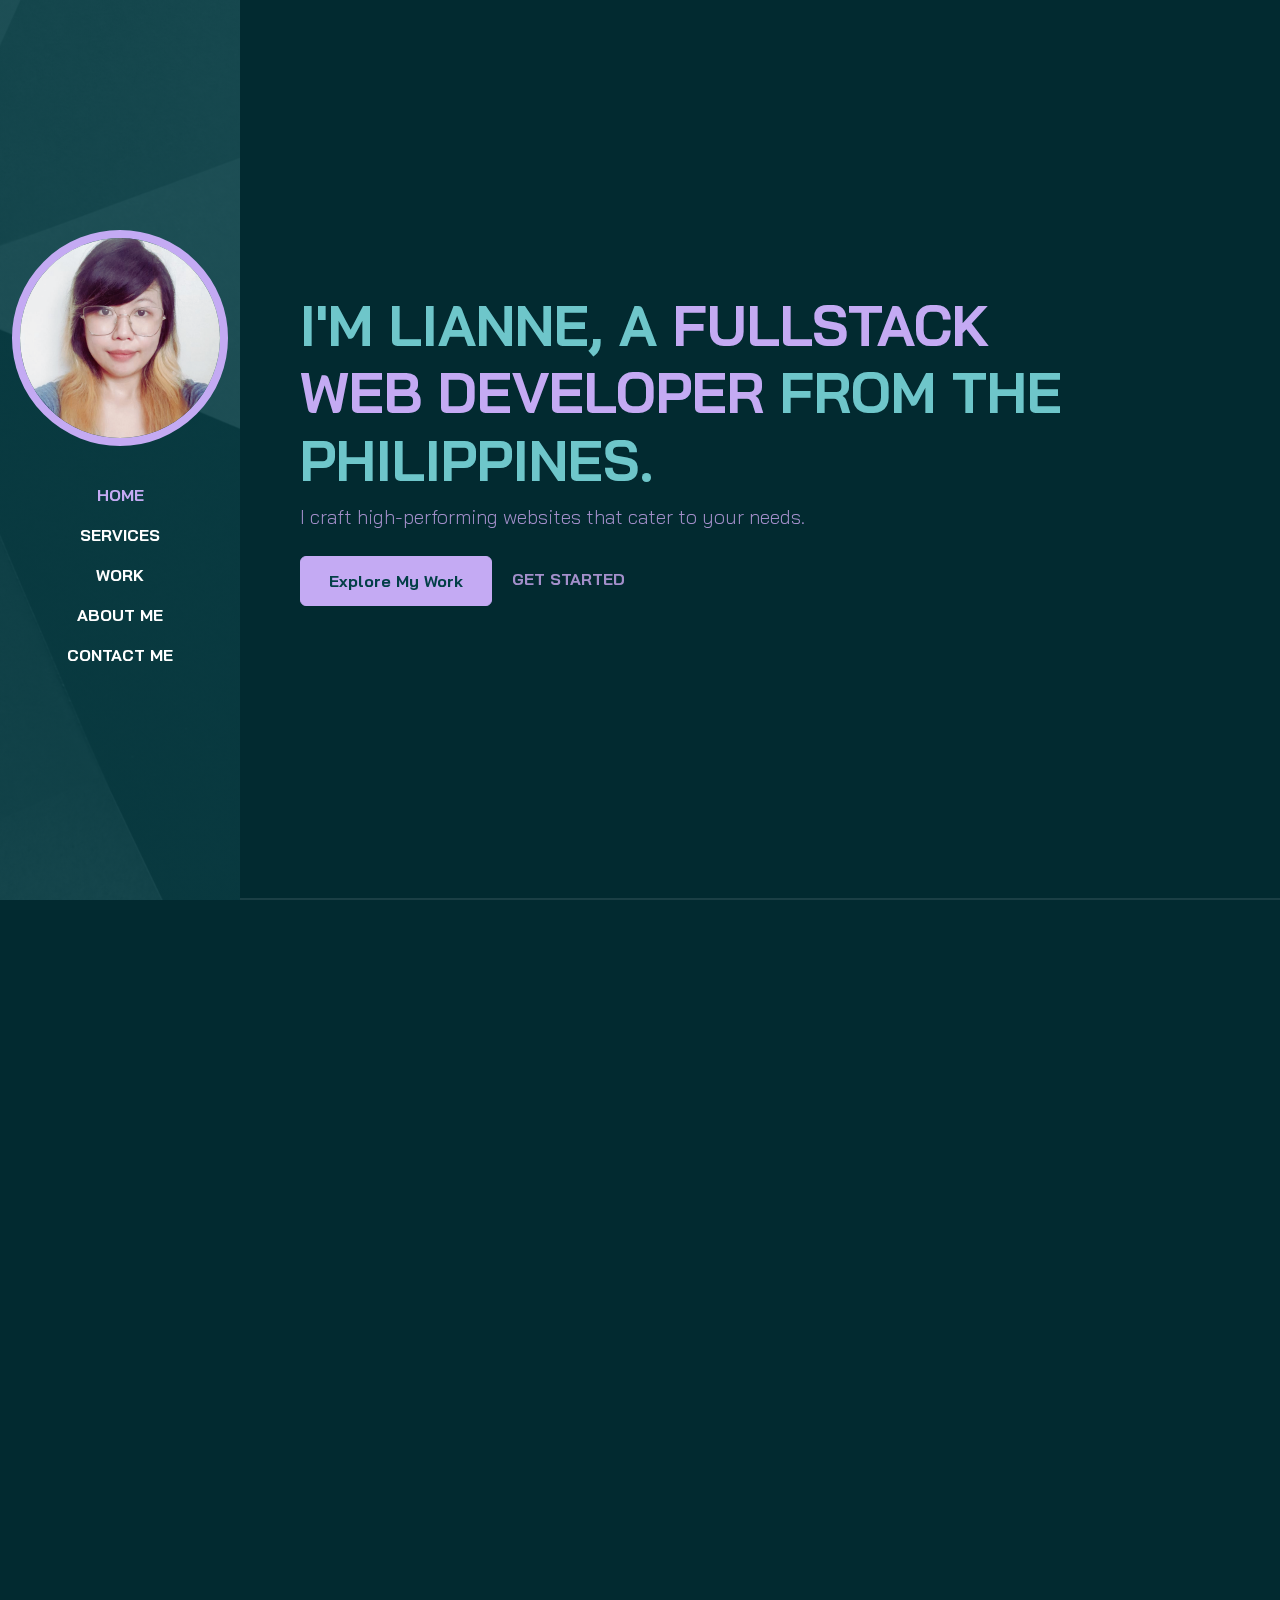
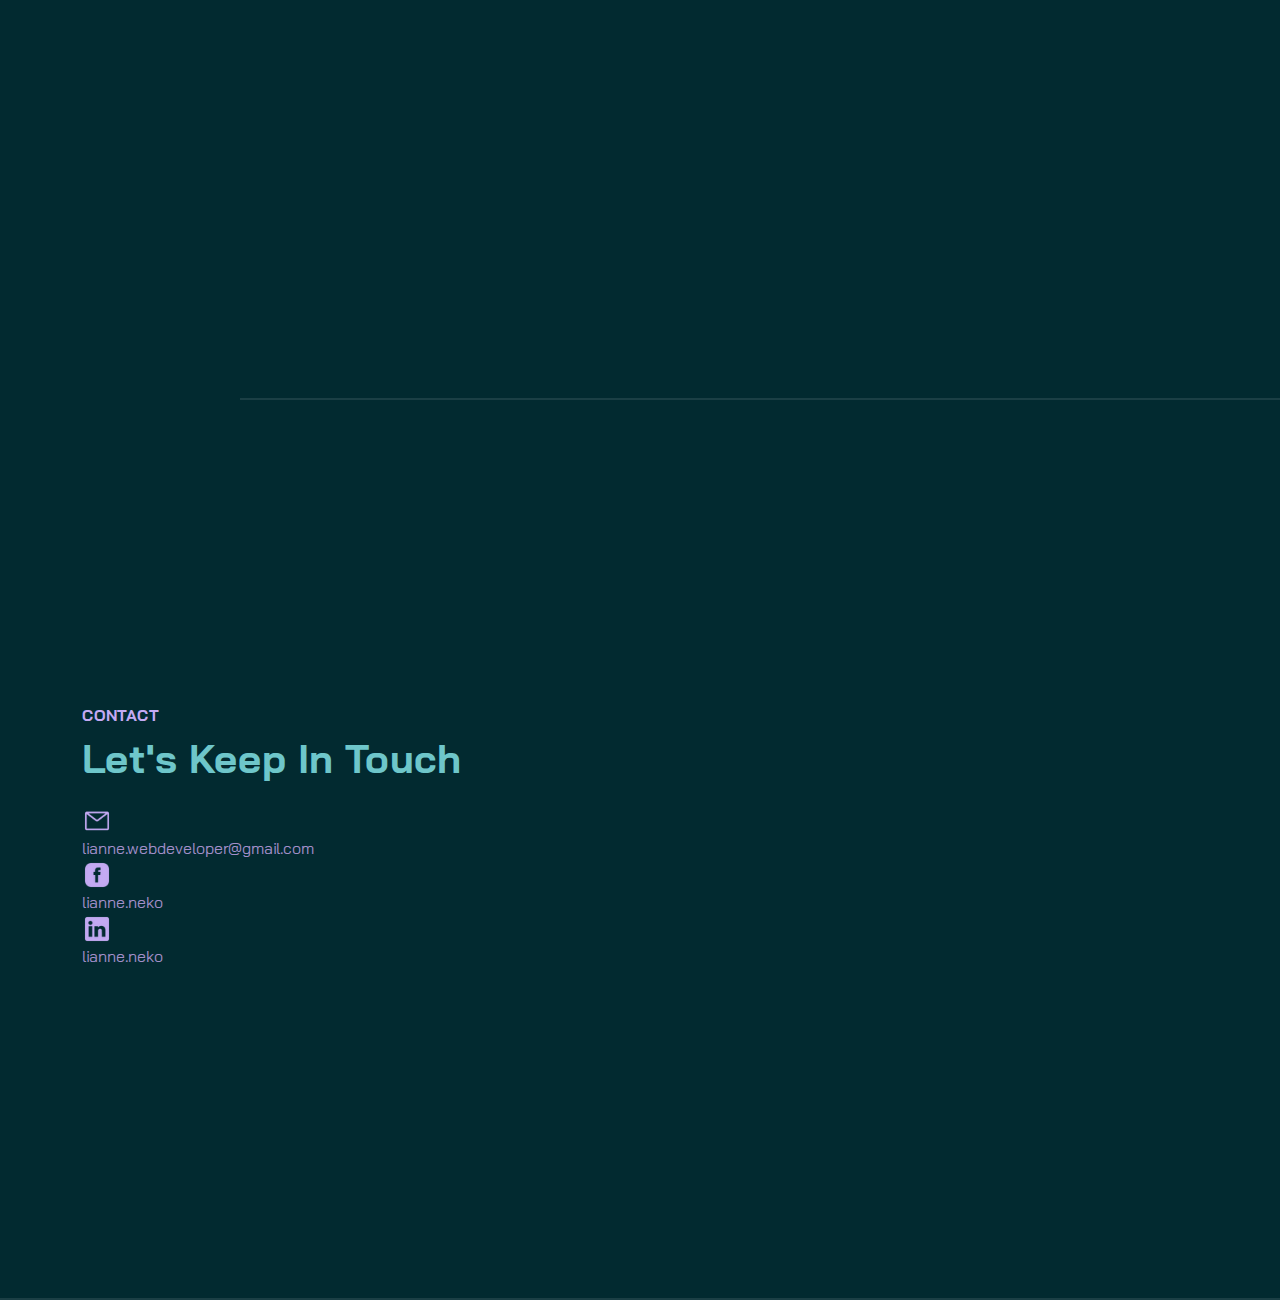
==== commit b6e6c14e: "Change src" ====
--- a/index.html
+++ b/index.html
@@ -5,10 +5,10 @@
     <meta http-equiv="X-UA-Compatible" content="IE=edge">
     <meta name="viewport" content="width=device-width, initial-scale=1.0">
     <title>Lianne - Full Stack Web Developer</title>
-    <link rel="stylesheet" href="./assets/css/bootstrap.min.css">
-    <link rel="stylesheet" href="./assets/css/aos.css">
-    <link rel="stylesheet" href="./assets/css/line-awesome.min.css">
-    <link rel="stylesheet" href="./assets/css/style.css">
+    <link rel="stylesheet" href="assets/css/bootstrap.min.css">
+    <link rel="stylesheet" href="assets/css/aos.css">
+    <link rel="stylesheet" href="assets/css/line-awesome.min.css">
+    <link rel="stylesheet" href="assets/css/style.css">
 </head>
 <body data-bs-spy="scroll" data-bs-target=".navbar">
     
@@ -16,8 +16,8 @@
     <nav class="navbar navbar-expand-lg navbar-dark fixed-top">
         <div class="container flex-lg-column">
           <a class="navbar-brand mx-lg-auto mb-lg-4" href="#">
-            <img src="./assets/images/logo.png" alt="Official logo" Width="250px" height="150px" class="d-block d-lg-none">
-            <img src="./assets/images/lianne.png" class="d-none d-lg-block rounded-circle" alt="Lianne">
+            <img src="assets/images/logo.png" alt="Official logo" Width="250px" height="150px" class="d-block d-lg-none">
+            <img src="assets/images/lianne.png" class="d-none d-lg-block rounded-circle" alt="Lianne">
           </a>
           <button class="navbar-toggler" type="button" data-bs-toggle="collapse" data-bs-target="#navbarNav" aria-controls="navbarNav" aria-expanded="false" aria-label="Toggle navigation">
             <span class="navbar-toggler-icon"></span>
@@ -129,7 +129,7 @@
               <div class="col-lg-6" data-aos="fade-up">
                 <div class="card-custom rounded-4 bg-base shadow-effect">
                   <div class="card-custom-image rounded-4">
-                    <img class="rounded-4 cafe-menu-page" src="./assets/images/project-1.png" alt="">
+                    <img class="rounded-4 cafe-menu-page" src="assets/images/project-1.png" alt="">
                   </div>
                   <div class="card-custom-content p-4">
                     <h4>Cafe Menu Page</h4>
@@ -152,7 +152,7 @@
               <h1 class="mb-4">What I Do</h1>
               <p class="lead mt-2 mb-4 what-i-do" data-aos="fade-up" data-aos-delay="300">Your website is the face of your business online. I am a creative designer and developer, who aims to work with businesses to give a lasting impression to their target consumers and create a worthwhile experience for their customers. I offer both design and development services so if you're looking for a developer to add to your team, I'd love to hear from you! </p>
               <div data-aos="fade-up" data-aos-delay="600">
-              <a href="./assets/files/CV - Jillian Jannah Joie de Jiz.pdf" class="btn btn-brand me-3 mb-5" target="_blank">View My CV</a>
+              <a href="assets/files/CV - Jillian Jannah Joie de Jiz.pdf" class="btn btn-brand me-3 mb-5" target="_blank">View My CV</a>
             </div>
             </div>
           </div>
@@ -169,26 +169,26 @@
               <h6 class="text-brand">CONTACT</h6>
               <h1 class="mb-4">Let's Keep In Touch</h1>
               <div>
-              <img src="./assets/images/email-icon.png" class="contact-icon">
+              <img src="assets/images/email-icon.png" class="contact-icon">
               <span>lianne.webdeveloper@gmail.com</span>
               </div>
               <div>
-              <img src="./assets/images/facebook-icon.png" class="contact-icon">
+              <img src="assets/images/facebook-icon.png" class="contact-icon">
               <span>lianne.neko</span>
               </div>
               <div>
-              <img src="./assets/images/linkedin-icon.png" class="contact-icon">
+              <img src="assets/images/linkedin-icon.png" class="contact-icon">
               <span>lianne.neko</span>
               </div>
               </div>
-          </div>>
+          </div>
               </section>
       <!-- //CONTACT -->
 
     <!-- //CONTENT WRAPPER -->
 
-    <script src="./assets/js/bootstrap.bundle.min.js"></script>
-    <script src="./assets/js/aos.js"></script>
-    <script src="./assets/js/main.js"></script>
+    <script src="assets/js/bootstrap.bundle.min.js"></script>
+    <script src="assets/js/aos.js"></script>
+    <script src="assets/js/main.js"></script>
 </body>
 </html>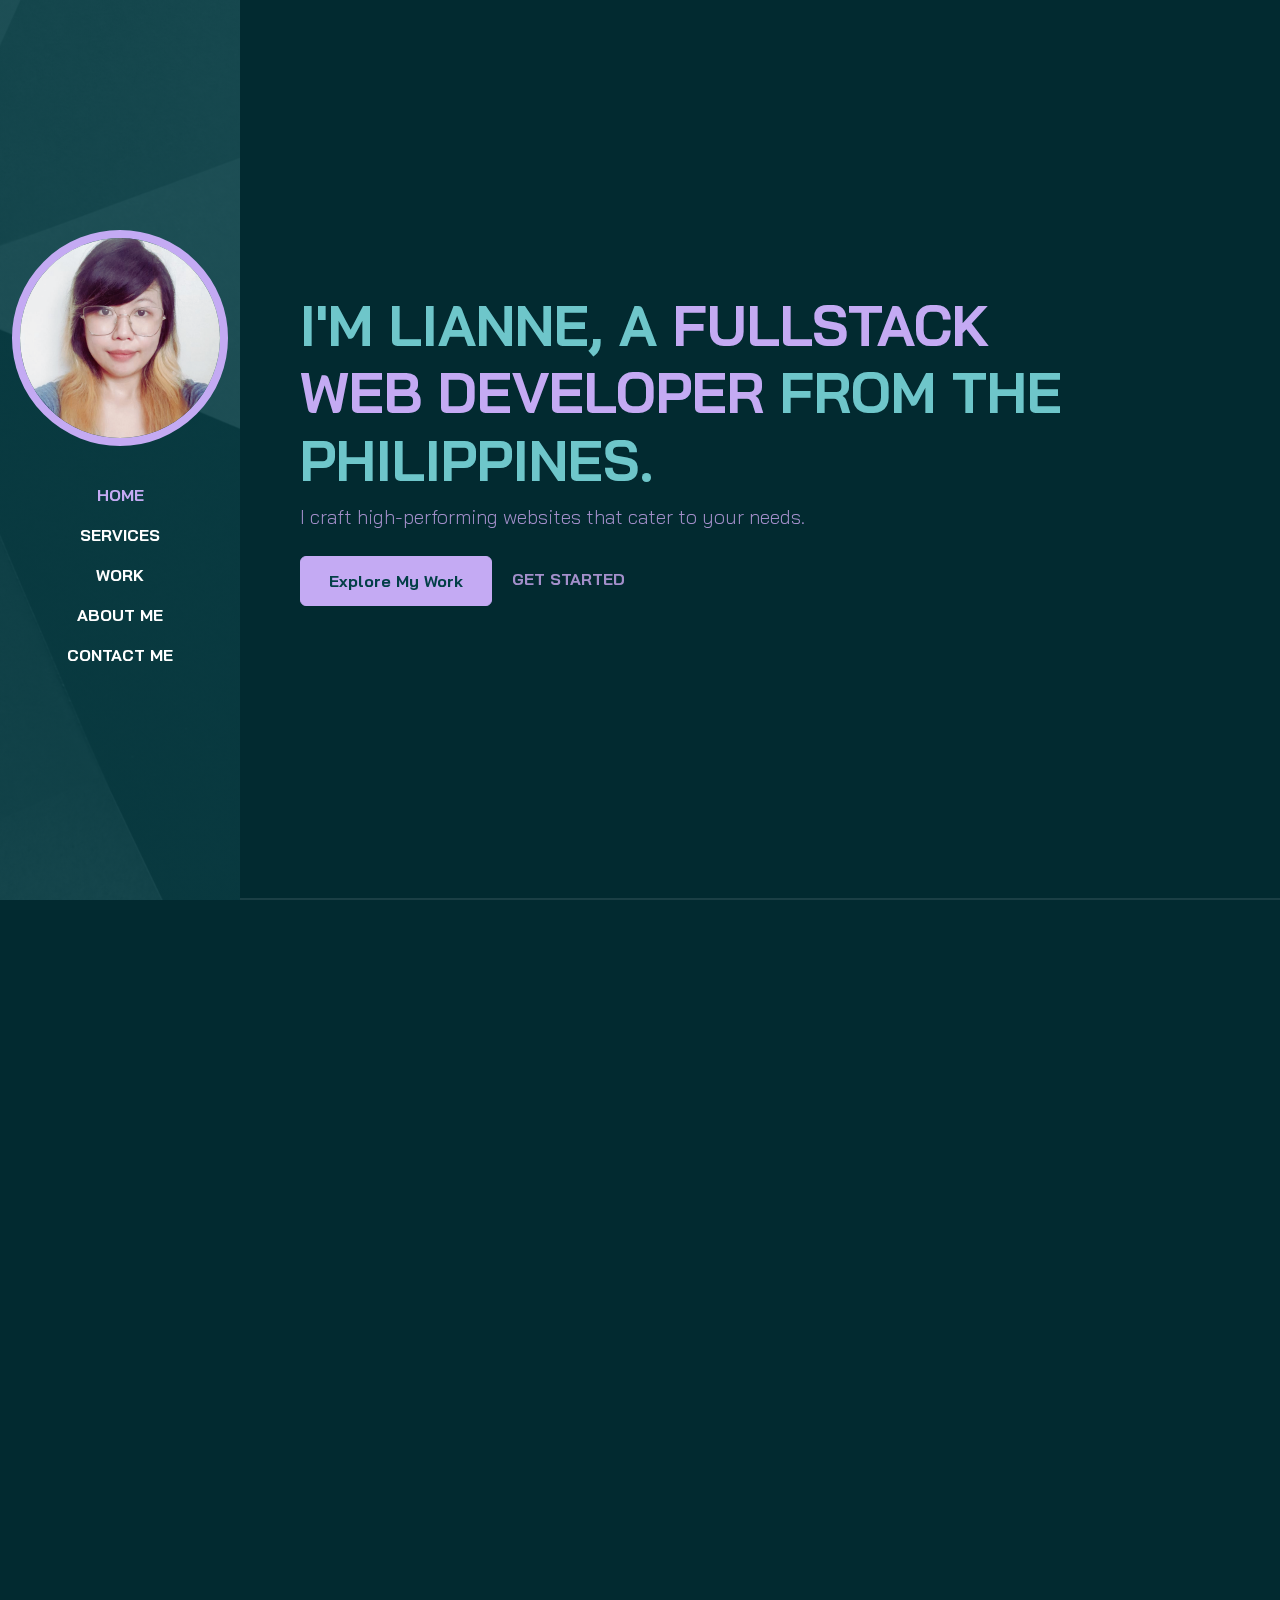
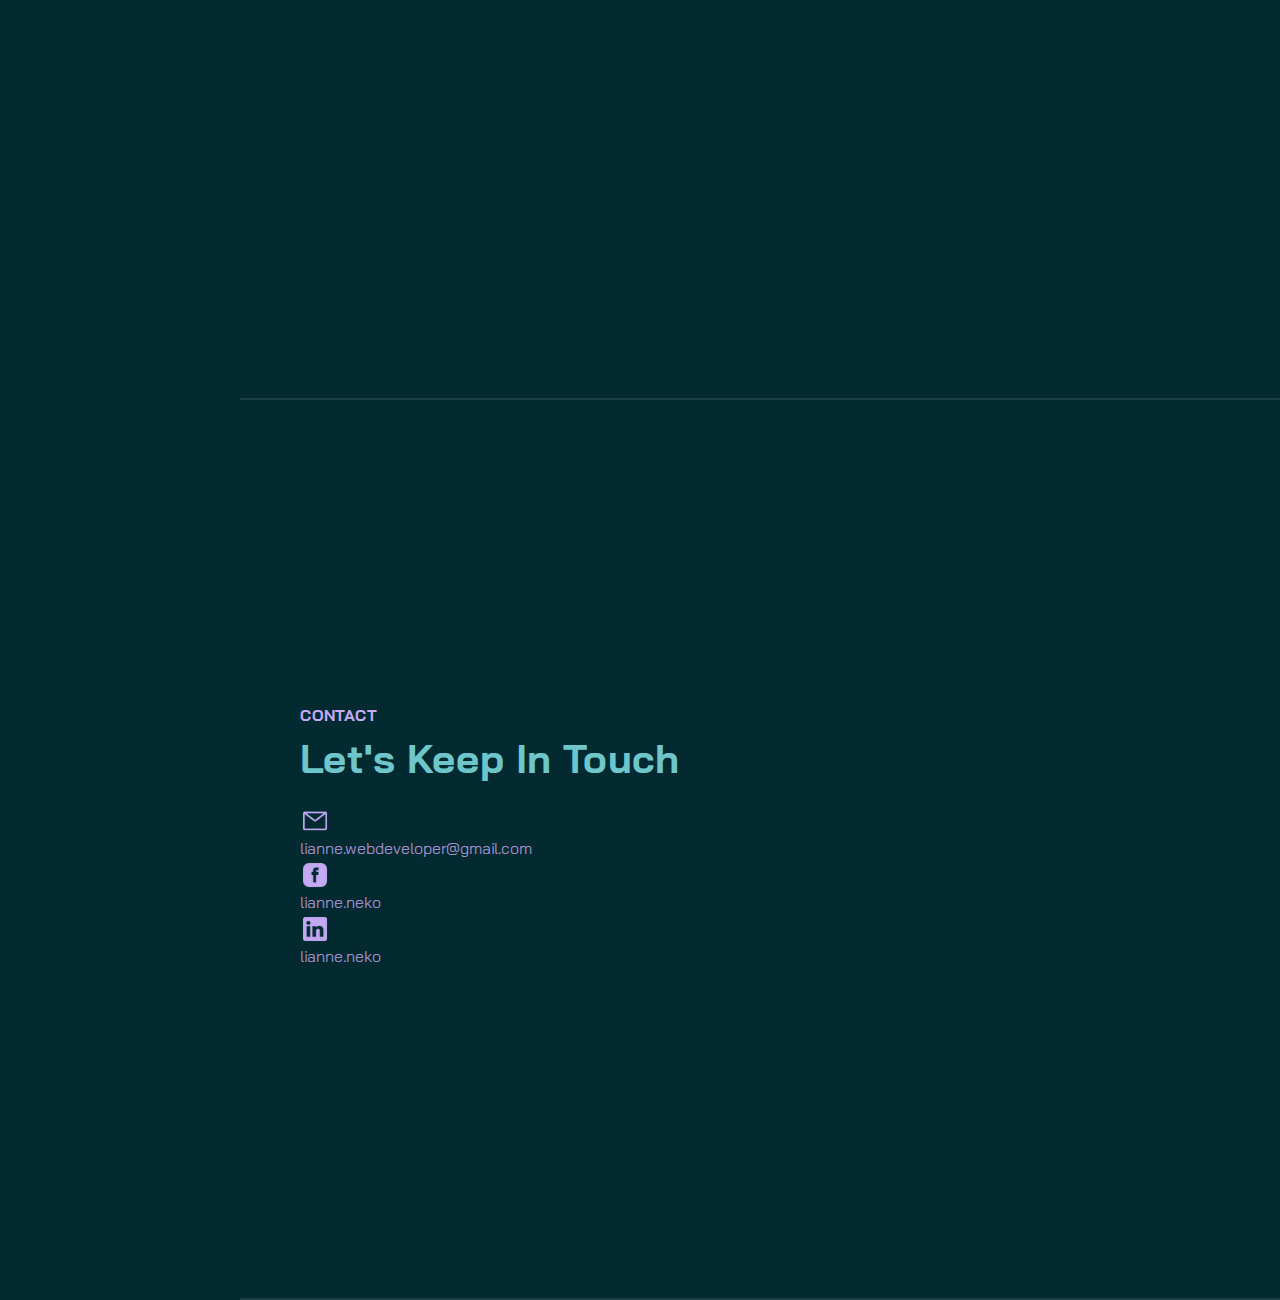
==== commit f2593156: "Fixed Error" ====
--- a/index.html
+++ b/index.html
@@ -157,7 +157,6 @@
             </div>
           </div>
         </div>
-        </div>
       </section>
       <!-- //ABOUT ME -->
 
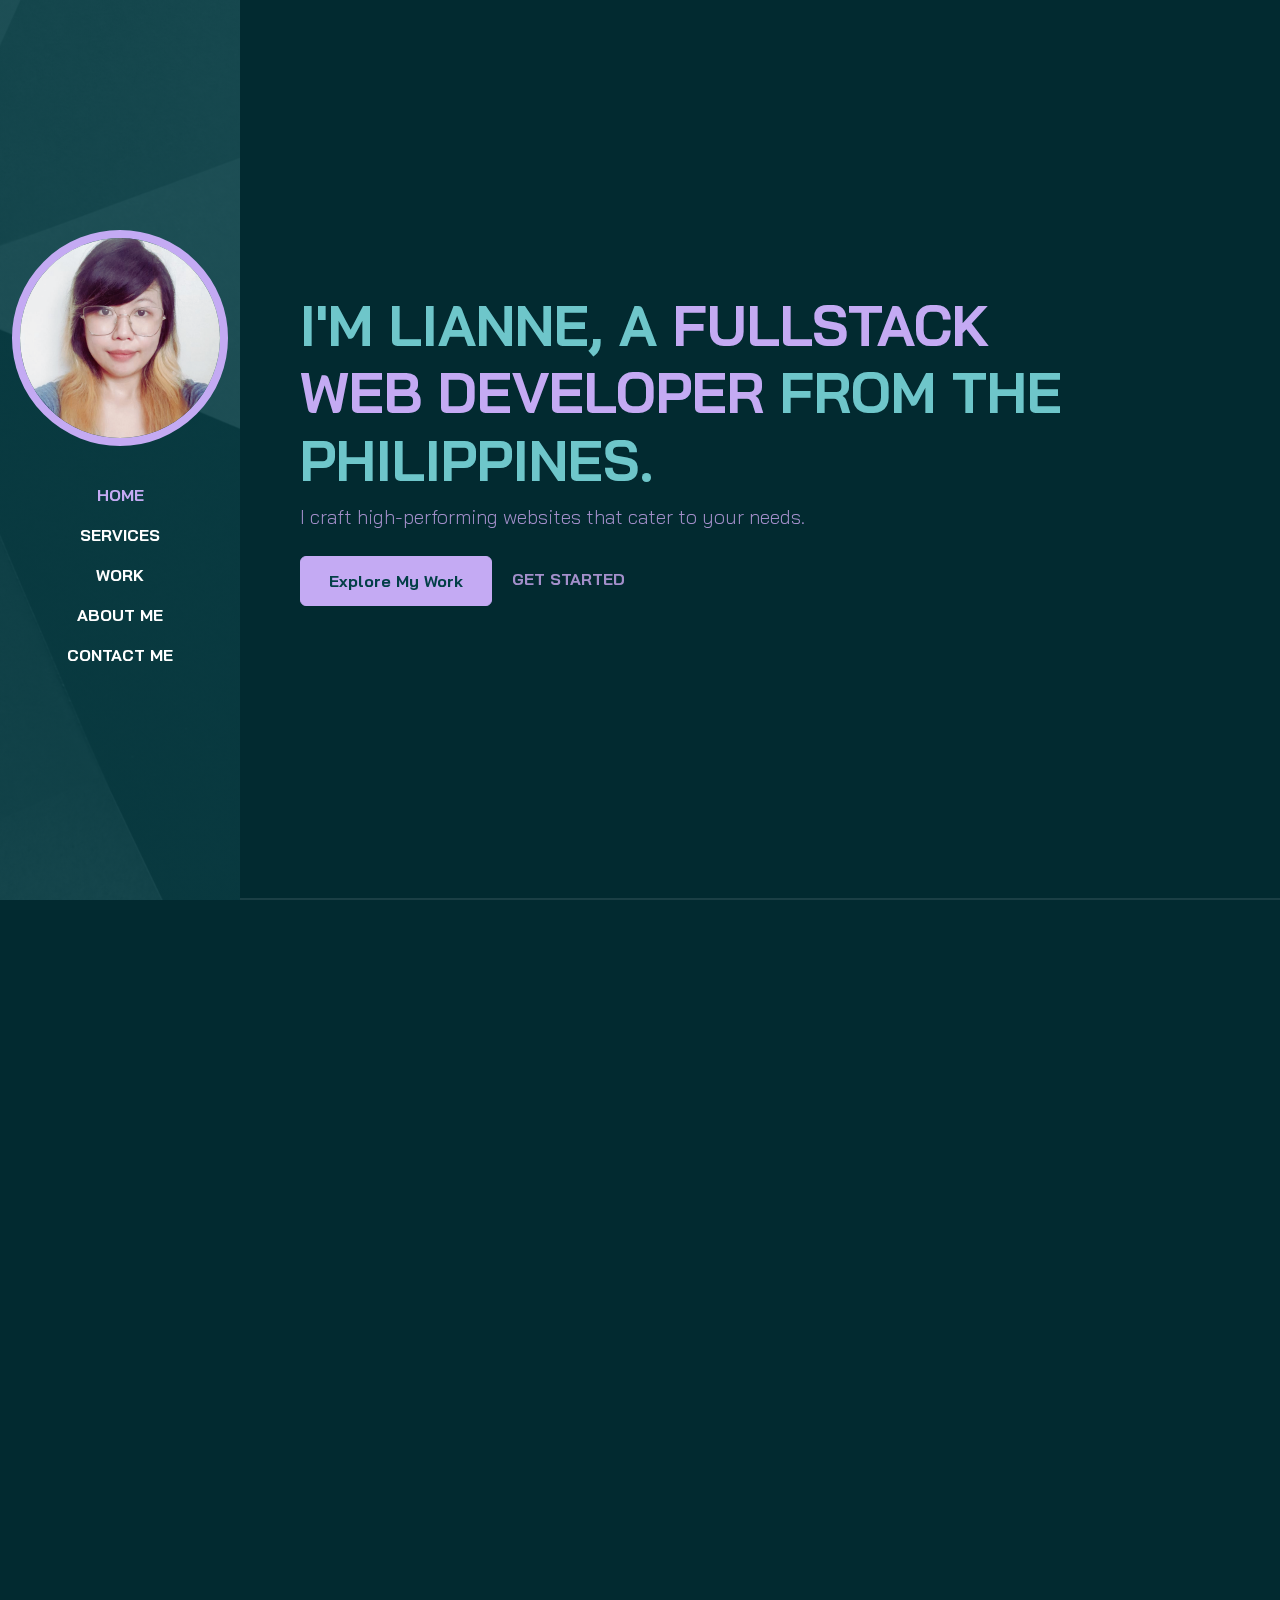
==== commit 6707ba59: "Branding and Web Design section" ====
--- a/index.html
+++ b/index.html
@@ -57,7 +57,7 @@
                 <p class="lead mt-2 mb-4" data-aos="fade-up" data-aos-delay="300">I craft high-performing websites that cater to your needs.</p>
                 <div data-aos="fade-up" data-aos-delay="600">
                   <a href="#work" class="btn btn-brand me-3">Explore My Work</a>
-                <a href="#" class="link-custom">GET STARTED</a>
+                <a href="#services" class="link-custom">GET STARTED</a>
                 </div>    
             </div>
           </div>
@@ -83,7 +83,7 @@
                   </div>
                   <h5 class="mt-4 mb-2">Branding</h5>
                   <p>I help create a distinct and positive identity for your business to convert your target market to consumers.</p>
-                  <a href="#" class="link-custom">Read More</a>
+                  <a href="branding.html" class="link-custom">Read More</a>
                 </div>
               </div>
 
@@ -92,9 +92,10 @@
                   <div class="iconbox rounded-4">
                     <i class="las la-sitemap"></i>
                   </div>
-                  <h5 class="mt-4 mb-2">Web Design</h5>
-                  <p>I help create a distinct and positive identity for your business to convert your target market to consumers.</p>
-                  <a href="#" class="link-custom">Read More</a>
+                  <h5 class="mt-4 mb-2">Web Design and Development</h5>
+                  <p>I help create a distinct and positive identity for your business to convert your target market to consumers.<br><br>You know that it will be a better use of your time if you just find someone who can take your ideas, run with them, and beautify them so that you can step into the visionary role and start changing the lives of your clients.
+                    Whether you'd like to start a new website from scratch or need to transfer from another platform, I'm here to help you put your dream website to reality.</p>
+                  <a href="web-design.html" class="link-custom">Read More</a>
                 </div>
               </div>
 
@@ -103,7 +104,7 @@
                   <div class="iconbox rounded-4">
                     <i class="las la-laptop-code"></i>
                   </div>
-                  <h5 class="mt-4 mb-2">Web Development</h5>
+                  <h5 class="mt-4 mb-2">Social Media Management</h5>
                   <p>I help create a distinct and positive identity for your business to convert your target market to consumers.</p>
                   <a href="#" class="link-custom">Read More</a>
                 </div>
@@ -163,22 +164,22 @@
       <!-- CONTACT -->
       <section id="contact-me" class="full-height px-lg-5">
         <div class="container">
-          <div class="row pb-4">
+          <div class="row pb-4" data-aos="fade-up">
             <div class="col-lg-8">
-              <h6 class="text-brand">CONTACT</h6>
+              <h6 class="text-brand">CONTACT ME</h6>
               <h1 class="mb-4">Let's Keep In Touch</h1>
-              <div>
+              <div class="mb-3" data-aos="fade-up" data-aos-delay="300">
               <img src="assets/images/email-icon.png" class="contact-icon">
               <span>lianne.webdeveloper@gmail.com</span>
               </div>
-              <div>
-              <img src="assets/images/facebook-icon.png" class="contact-icon">
+              <div class="mb-3" data-aos="fade-up " data-aos-delay="600">
+                <a href="https://www.facebook.com/lianne.neko/" target="_blank"><img src="assets/images/facebook-icon.png" class="contact-icon"></a>
               <span>lianne.neko</span>
               </div>
-              <div>
-              <img src="assets/images/linkedin-icon.png" class="contact-icon">
-              <span>lianne.neko</span>
-              </div>
+              <div class="mb-3" data-aos="fade-up" data-aos-delay="900">
+              <a href="https://www.linkedin.com/in/jillian-de-jiz-3944731b6/" target="_blank"><img src="assets/images/linkedin-icon.png" class="contact-icon"></a>
+              <span>Jillian de Jiz</span>
+                </div>
               </div>
           </div>
               </section>
--- a/assets/css/style.css
+++ b/assets/css/style.css
@@ -165,9 +165,20 @@
     text-align: justify;
 }
 
-.contact-icon {
-    width: 30px;
-    height: 30px;
+.contact-icon, .ul-icon {
+    width: 40px;
+    height: 40px;
     vertical-align: middle;
-    display: flex; 
+}
+
+.contact-icon:hover {
+    -ms-transform: scale(1.5); /* IE 9 */
+    -webkit-transform: scale(1.5); /* Safari 3-8 */
+    transform: scale(1.5);
+}
+
+/* FORM */
+
+.form-heading {
+    color: var(--color-heading);
 }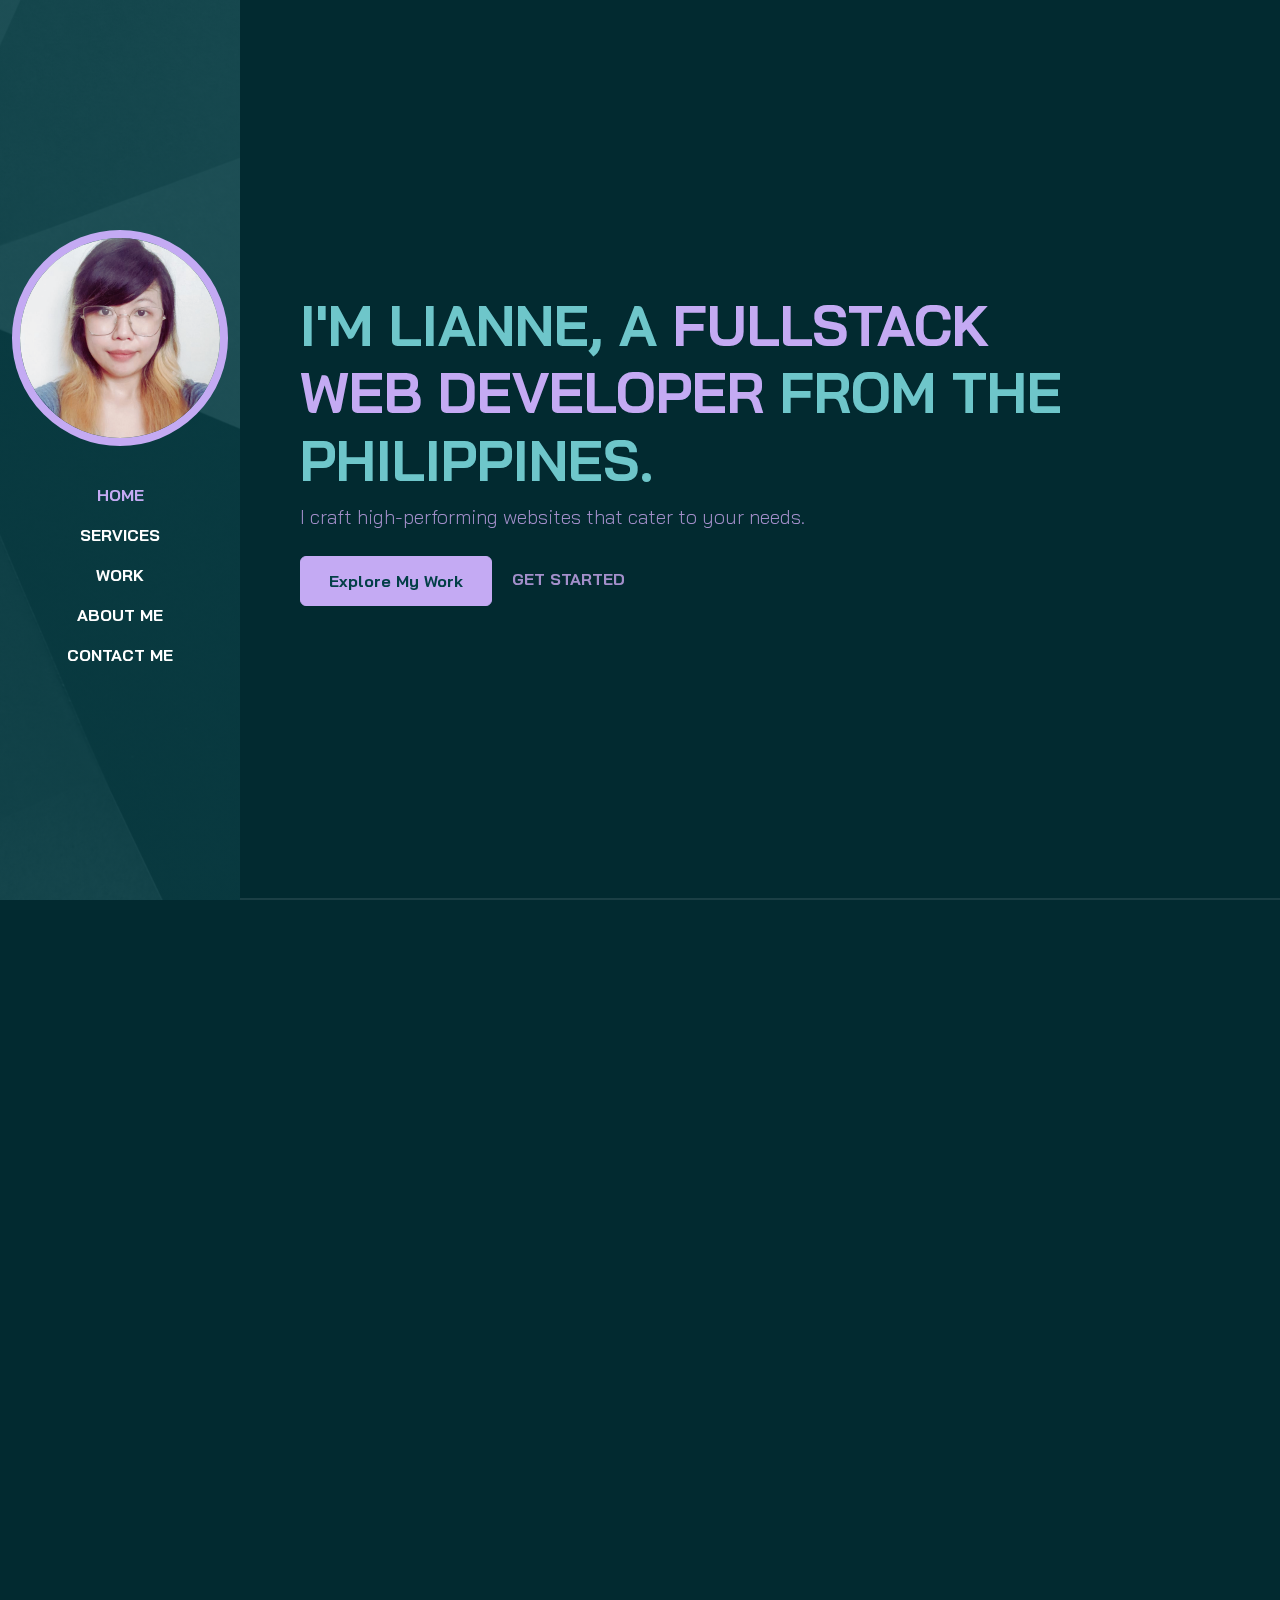
==== commit 93120da1: "Finished Services Pages" ====
--- a/index.html
+++ b/index.html
@@ -77,13 +77,13 @@
 
           <div class="row gy-4">
               <div class="col-md-4" data-aos="fade-up">
-                <div class="service p-4 bg-base rounded-4 shadow-effect">
+                <div class="service p-4 bg-base rounded-4 shadow-effect text-box">
                   <div class="iconbox rounded-4">
                     <i class="las la-pencil-ruler"></i>
                   </div>
                   <h5 class="mt-4 mb-2">Branding</h5>
-                  <p>I help create a distinct and positive identity for your business to convert your target market to consumers.</p>
-                  <a href="branding.html" class="link-custom">Read More</a>
+                  <p class="service-description">I help create a distinct and positive identity for your business to convert your target market to consumers.</p>
+                  <a href="branding.html" class="link-custom">Learn More</a>
                 </div>
               </div>
 
@@ -92,10 +92,9 @@
                   <div class="iconbox rounded-4">
                     <i class="las la-sitemap"></i>
                   </div>
-                  <h5 class="mt-4 mb-2">Web Design and Development</h5>
-                  <p>I help create a distinct and positive identity for your business to convert your target market to consumers.<br><br>You know that it will be a better use of your time if you just find someone who can take your ideas, run with them, and beautify them so that you can step into the visionary role and start changing the lives of your clients.
-                    Whether you'd like to start a new website from scratch or need to transfer from another platform, I'm here to help you put your dream website to reality.</p>
-                  <a href="web-design.html" class="link-custom">Read More</a>
+                  <h5 class="mt-4 mb-2">Web Design & Development</h5>
+                  <p class="service-description">I help create a distinct and positive identity for your business to convert your target market to consumers.</p>
+                  <a href="web-design.html" class="link-custom">Learn More</a>
                 </div>
               </div>
 
@@ -106,7 +105,7 @@
                   </div>
                   <h5 class="mt-4 mb-2">Social Media Management</h5>
                   <p>I help create a distinct and positive identity for your business to convert your target market to consumers.</p>
-                  <a href="#" class="link-custom">Read More</a>
+                  <a href="social-media-management.html" class="link-custom">Learn More</a>
                 </div>
               </div>
 
--- a/assets/css/style.css
+++ b/assets/css/style.css
@@ -38,6 +38,10 @@
 
 .text-brand {
     color: var(--color-brand);
+}
+
+.text-brand-2 {
+    color: var(--color-brand2);
 }
 
 .bg-base {
@@ -177,8 +181,6 @@
     transform: scale(1.5);
 }
 
-/* FORM */
-
-.form-heading {
-    color: var(--color-heading);
-}+.service-description {
+    box-sizing: border-box;
+  }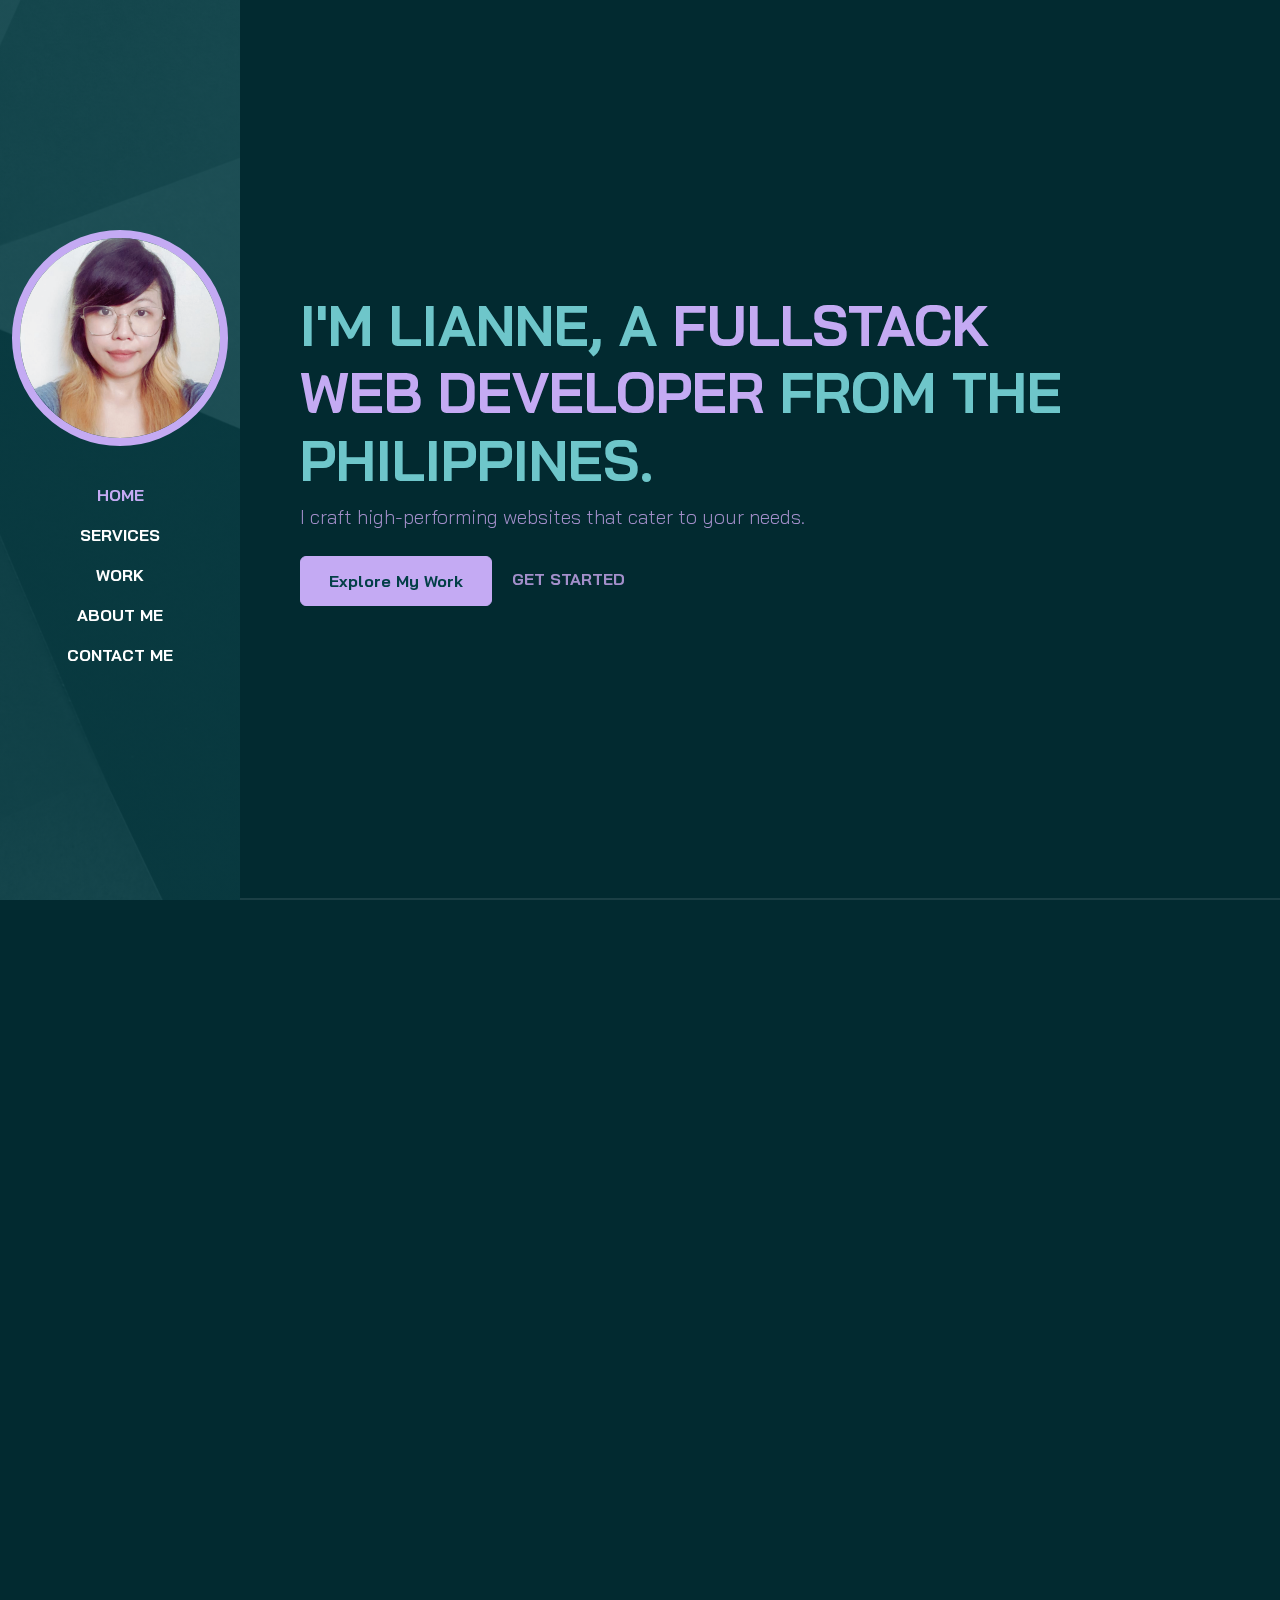
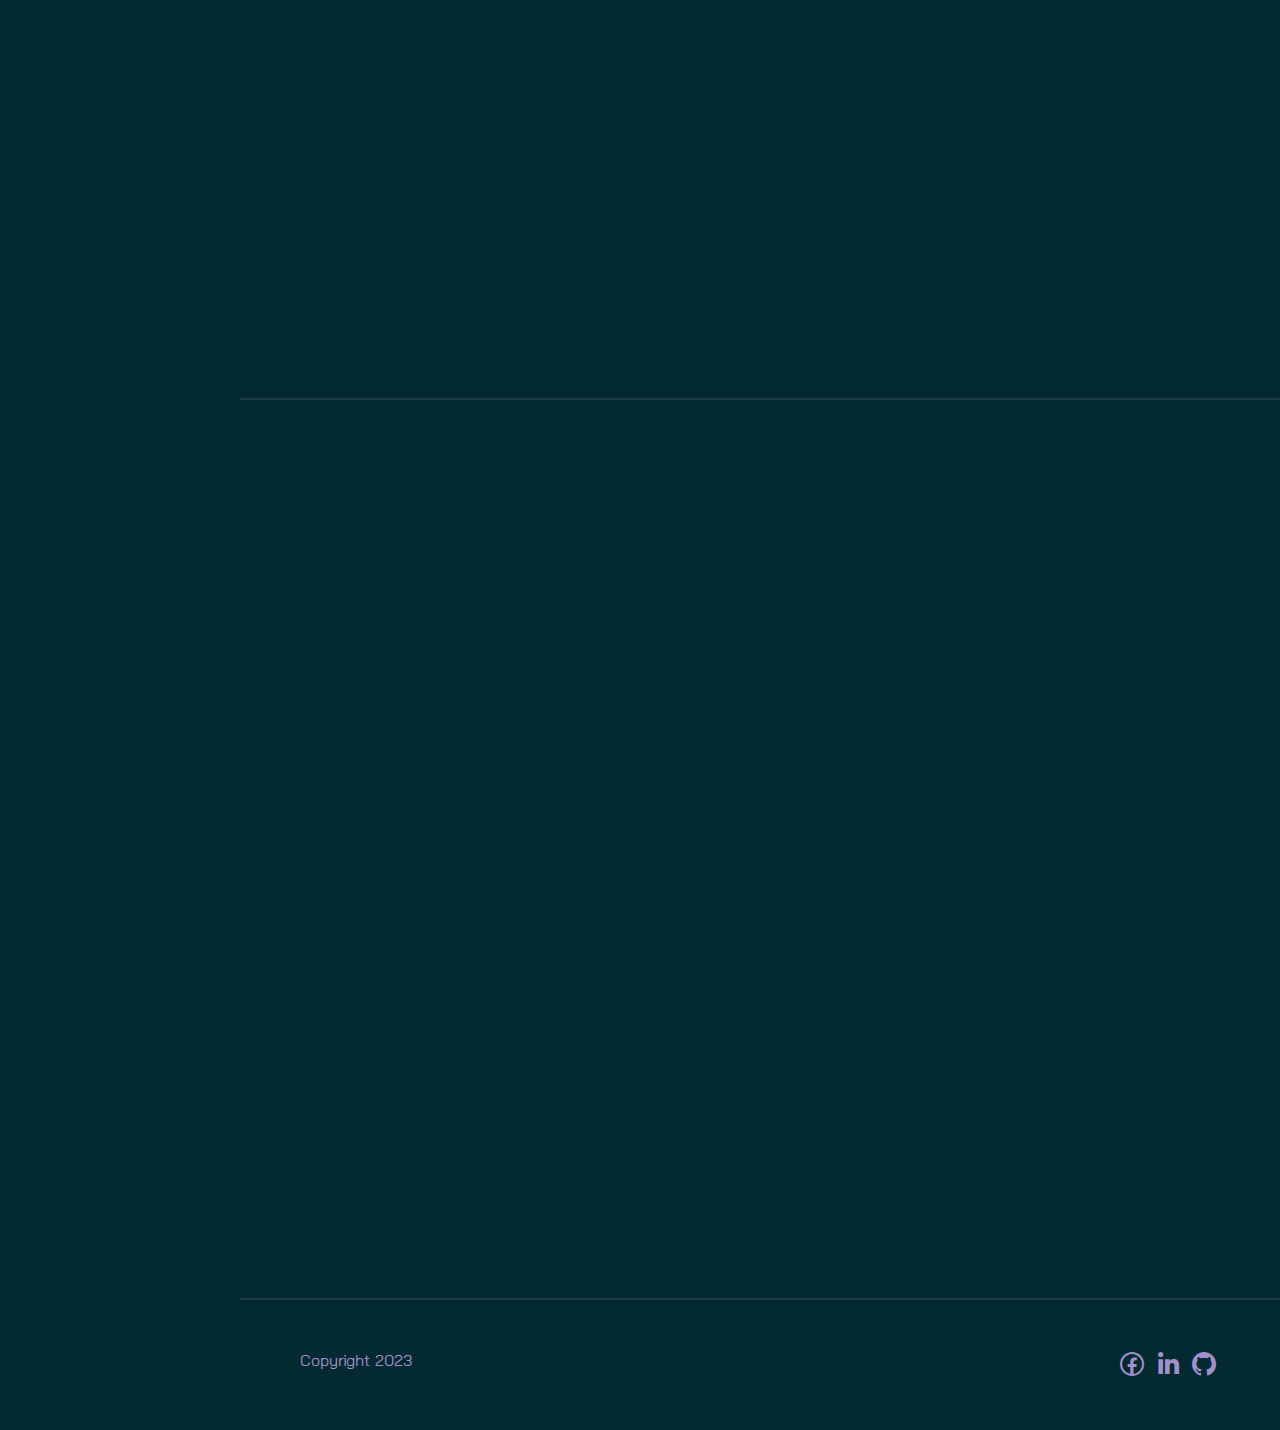
==== commit 259a4c5d: "Footer" ====
--- a/index.html
+++ b/index.html
@@ -184,6 +184,26 @@
               </section>
       <!-- //CONTACT -->
 
+      <!-- FOOTER -->
+              <footer class="py-5 px-lg-5">
+                <div class="container">
+                  <div class="row gy-4 justify-content-between">
+                    <div class="col-auto">
+                      <p class="mb-0">Copyright 2023</p>
+                    </div>
+                    <div class="col-auto">
+                      <div class="social-links">
+                        <a href="https://www.facebook.com/lianne.neko/"><i class="lab la-facebook la-2x"></i></a>
+                        <a href="https://www.linkedin.com/in/jillian-de-jiz-3944731b6/"><i class="lab la-linkedin-in la-2x"></i></a>
+                        <a href="https://github.com/lianneneko"><i class="lab la-github la-2x"></i></a>
+                        </div>
+                    </div>
+                  </div>
+                </div>
+              </footer>
+      <!-- //FOOTER -->
+
+
     <!-- //CONTENT WRAPPER -->
 
     <script src="assets/js/bootstrap.bundle.min.js"></script>
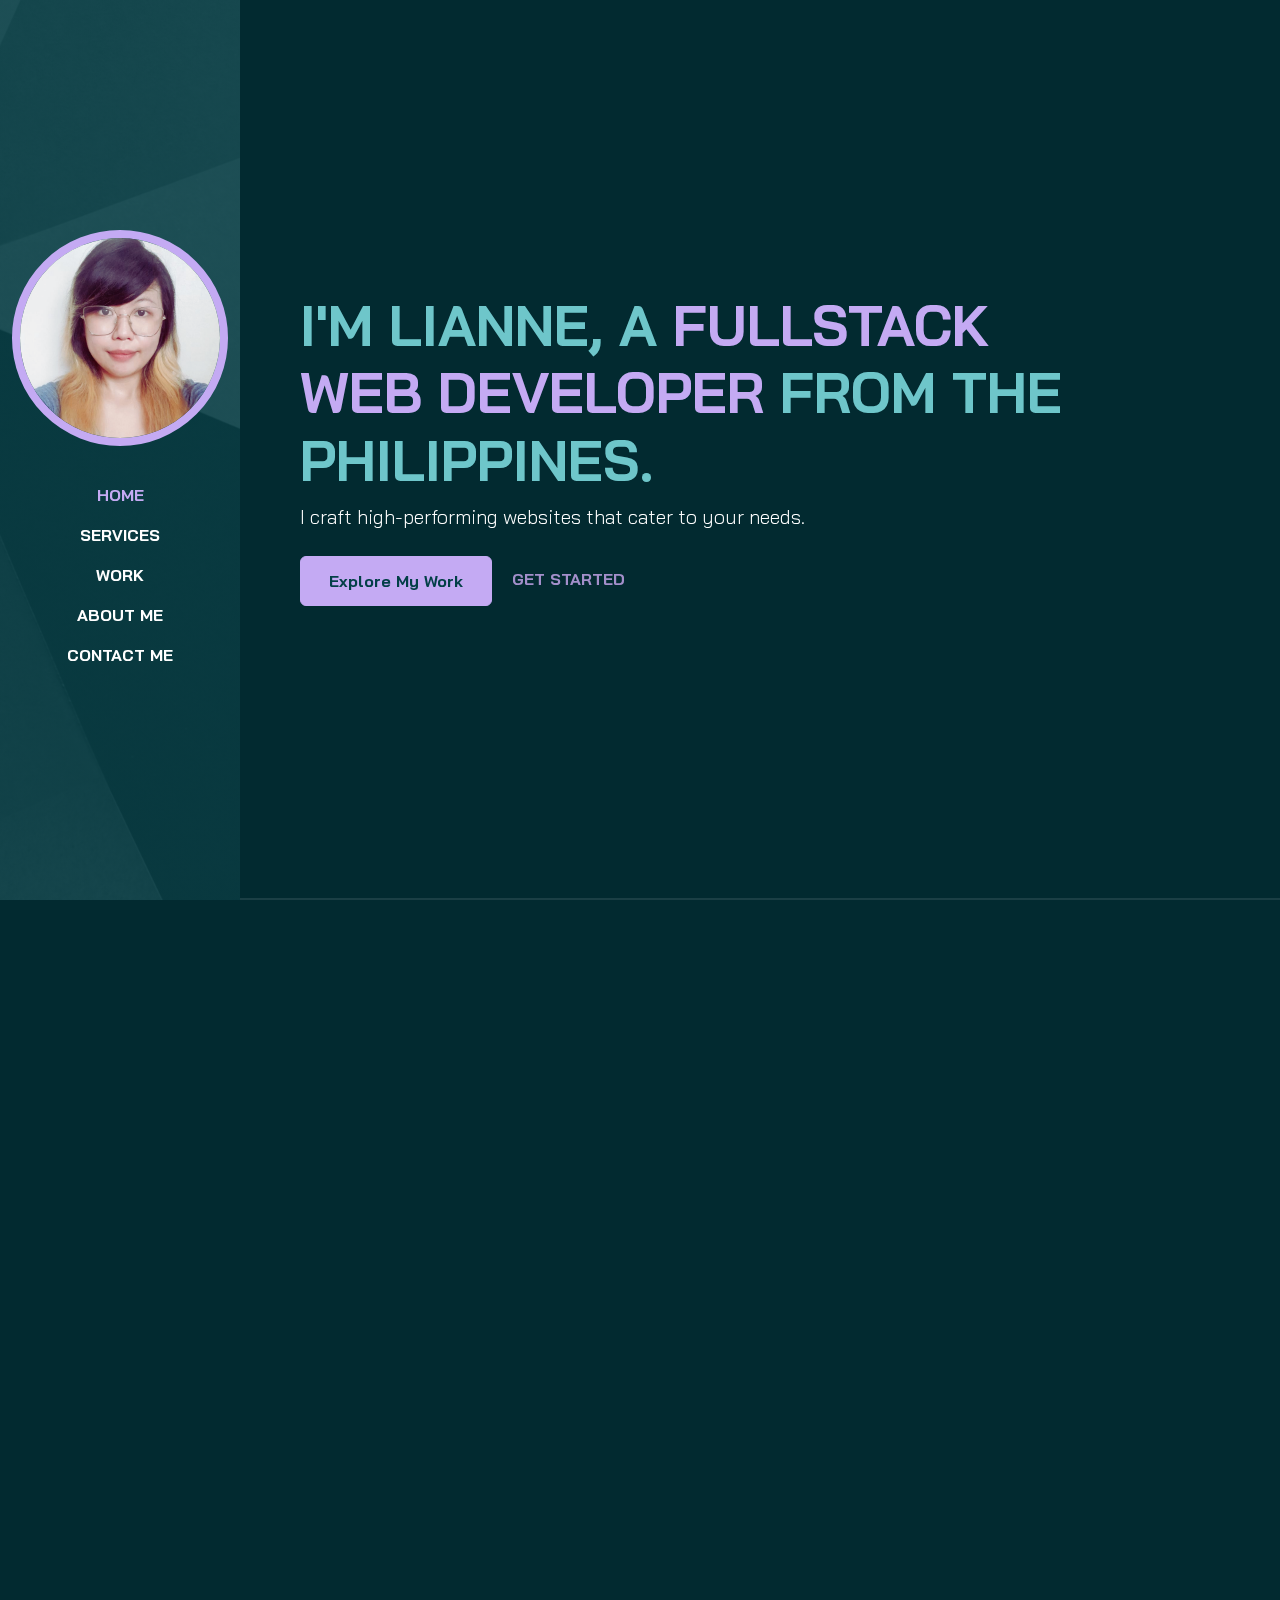
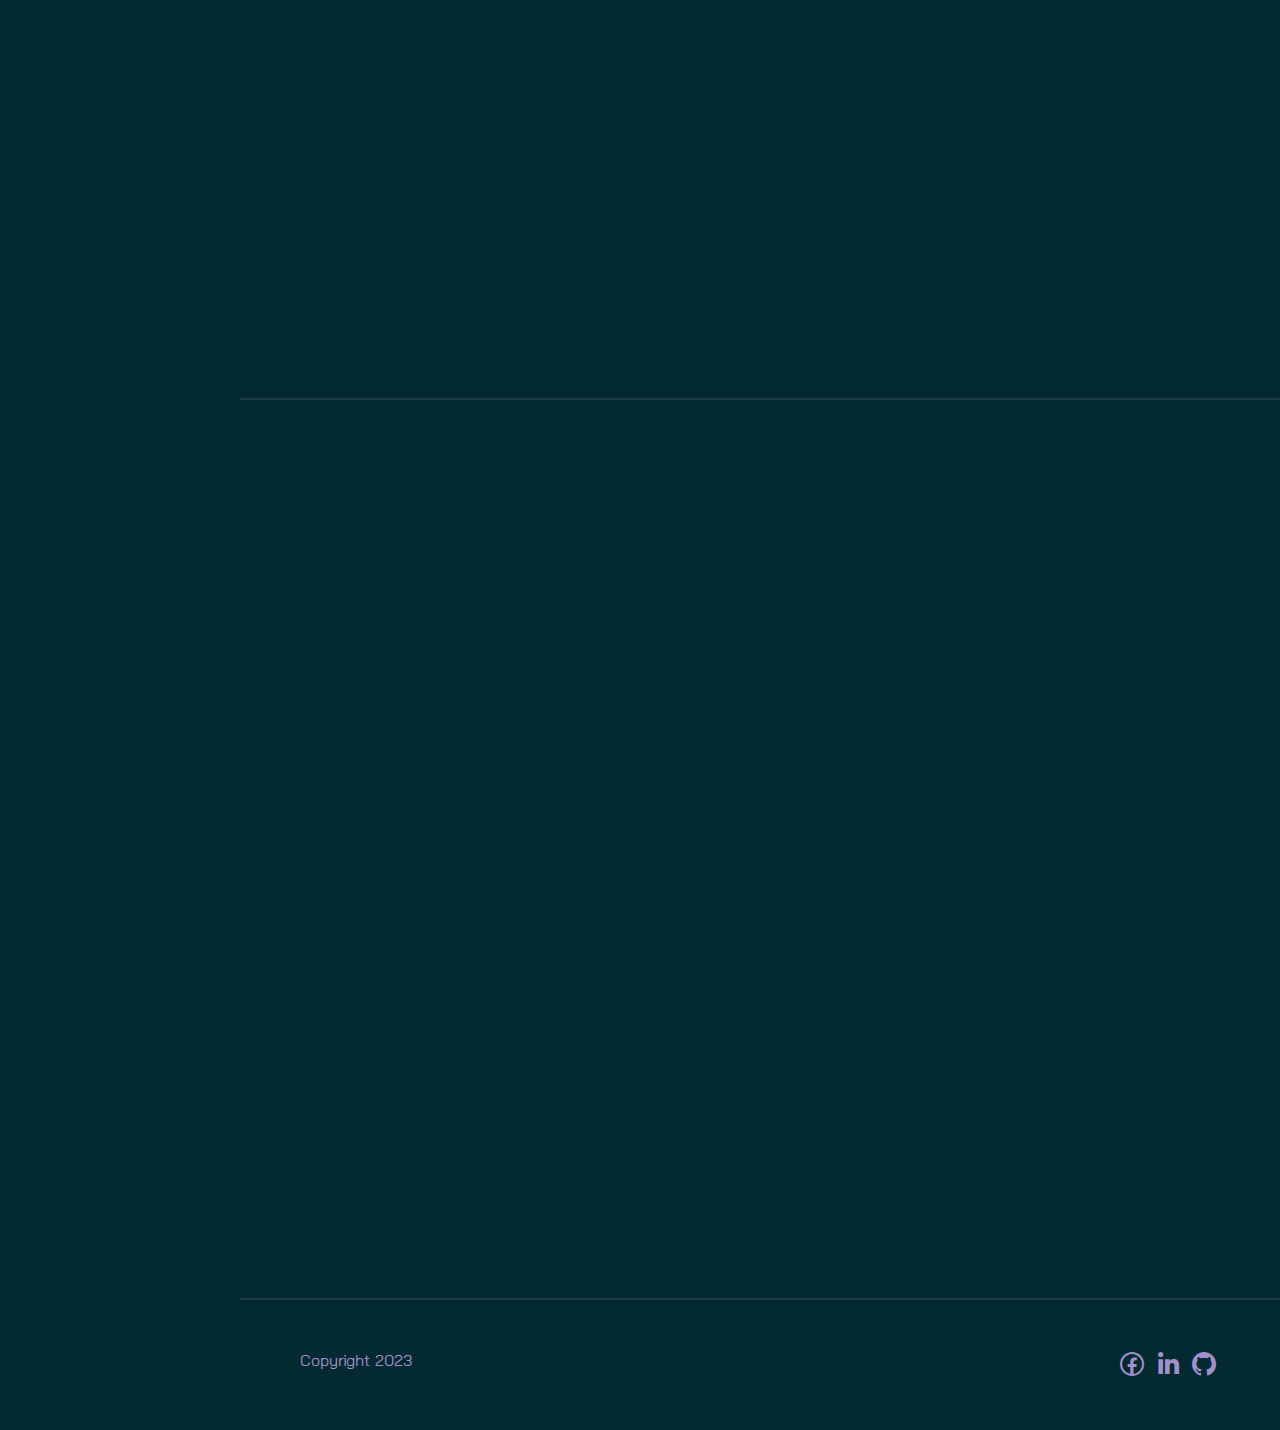
==== commit 6f2afe00: "Finishing" ====
--- a/index.html
+++ b/index.html
@@ -54,7 +54,7 @@
           <div class="row">
             <div class="col-lg-10">
                 <h1 class="display-4 fw-bold" data-aos="fade-up">I'M LIANNE, A <span class="text-brand">FULLSTACK WEB DEVELOPER</span> FROM THE PHILIPPINES.</h1>
-                <p class="lead mt-2 mb-4" data-aos="fade-up" data-aos-delay="300">I craft high-performing websites that cater to your needs.</p>
+                <p class="lead mt-2 mb-4 intro" data-aos="fade-up" data-aos-delay="300">I craft high-performing websites that cater to your needs.</p>
                 <div data-aos="fade-up" data-aos-delay="600">
                   <a href="#work" class="btn btn-brand me-3">Explore My Work</a>
                 <a href="#services" class="link-custom">GET STARTED</a>
@@ -90,10 +90,10 @@
               <div class="col-md-4" data-aos="fade-up" data-aos-delay="300">
                 <div class="service p-4 bg-base rounded-4 shadow-effect">
                   <div class="iconbox rounded-4">
-                    <i class="las la-sitemap"></i>
-                  </div>
-                  <h5 class="mt-4 mb-2">Web Design & Development</h5>
-                  <p class="service-description">I help create a distinct and positive identity for your business to convert your target market to consumers.</p>
+                    <i class="las la-laptop-code"></i>
+                  </div>
+                  <h5 class="mt-4 mb-2">Web Development & Design</h5>
+                  <p class="service-description">I help create a website that gives a worthwhile experience to your customers.</p>
                   <a href="web-design.html" class="link-custom">Learn More</a>
                 </div>
               </div>
@@ -101,10 +101,10 @@
               <div class="col-md-4" data-aos="fade-up" data-aos-delay="600">
                 <div class="service p-4 bg-base rounded-4 shadow-effect">
                   <div class="iconbox rounded-4">
-                    <i class="las la-laptop-code"></i>
+                    <i class="las la-sitemap"></i>
                   </div>
                   <h5 class="mt-4 mb-2">Social Media Management</h5>
-                  <p>I help create a distinct and positive identity for your business to convert your target market to consumers.</p>
+                  <p class="service-description">I help maintain positive engagement between your business and its consumers.</p>
                   <a href="social-media-management.html" class="link-custom">Learn More</a>
                 </div>
               </div>
@@ -133,7 +133,7 @@
                   </div>
                   <div class="card-custom-content p-4">
                     <h4>Cafe Menu Page</h4>
-                    <p>A simple and single page menu for a local cafe. This website is made using HTML and CSS.</p>
+                    <p class="website-description">A simple and single page menu for a local cafe. This website is made using HTML and CSS.</p>
                     <a href="https://lianneneko.github.io/cafe-menu/" class="btn btn-brand me-3" target="_blank">Visit Website</a>
                   </div>
                 </div>
@@ -169,15 +169,15 @@
               <h1 class="mb-4">Let's Keep In Touch</h1>
               <div class="mb-3" data-aos="fade-up" data-aos-delay="300">
               <img src="assets/images/email-icon.png" class="contact-icon">
-              <span>lianne.webdeveloper@gmail.com</span>
+              <span class="contact-details">lianne.webdeveloper@gmail.com</span>
               </div>
               <div class="mb-3" data-aos="fade-up " data-aos-delay="600">
                 <a href="https://www.facebook.com/lianne.neko/" target="_blank"><img src="assets/images/facebook-icon.png" class="contact-icon"></a>
-              <span>lianne.neko</span>
+              <span class="contact-details">lianne.neko</span>
               </div>
               <div class="mb-3" data-aos="fade-up" data-aos-delay="900">
               <a href="https://www.linkedin.com/in/jillian-de-jiz-3944731b6/" target="_blank"><img src="assets/images/linkedin-icon.png" class="contact-icon"></a>
-              <span>Jillian de Jiz</span>
+              <span class="contact-details">Jillian de Jiz</span>
                 </div>
               </div>
           </div>
--- a/assets/css/style.css
+++ b/assets/css/style.css
@@ -181,6 +181,6 @@
     transform: scale(1.5);
 }
 
-.service-description {
-    box-sizing: border-box;
+.service-description, .what-i-do, .contact-details, .website-description, .intro {
+    color: #fff;
   }